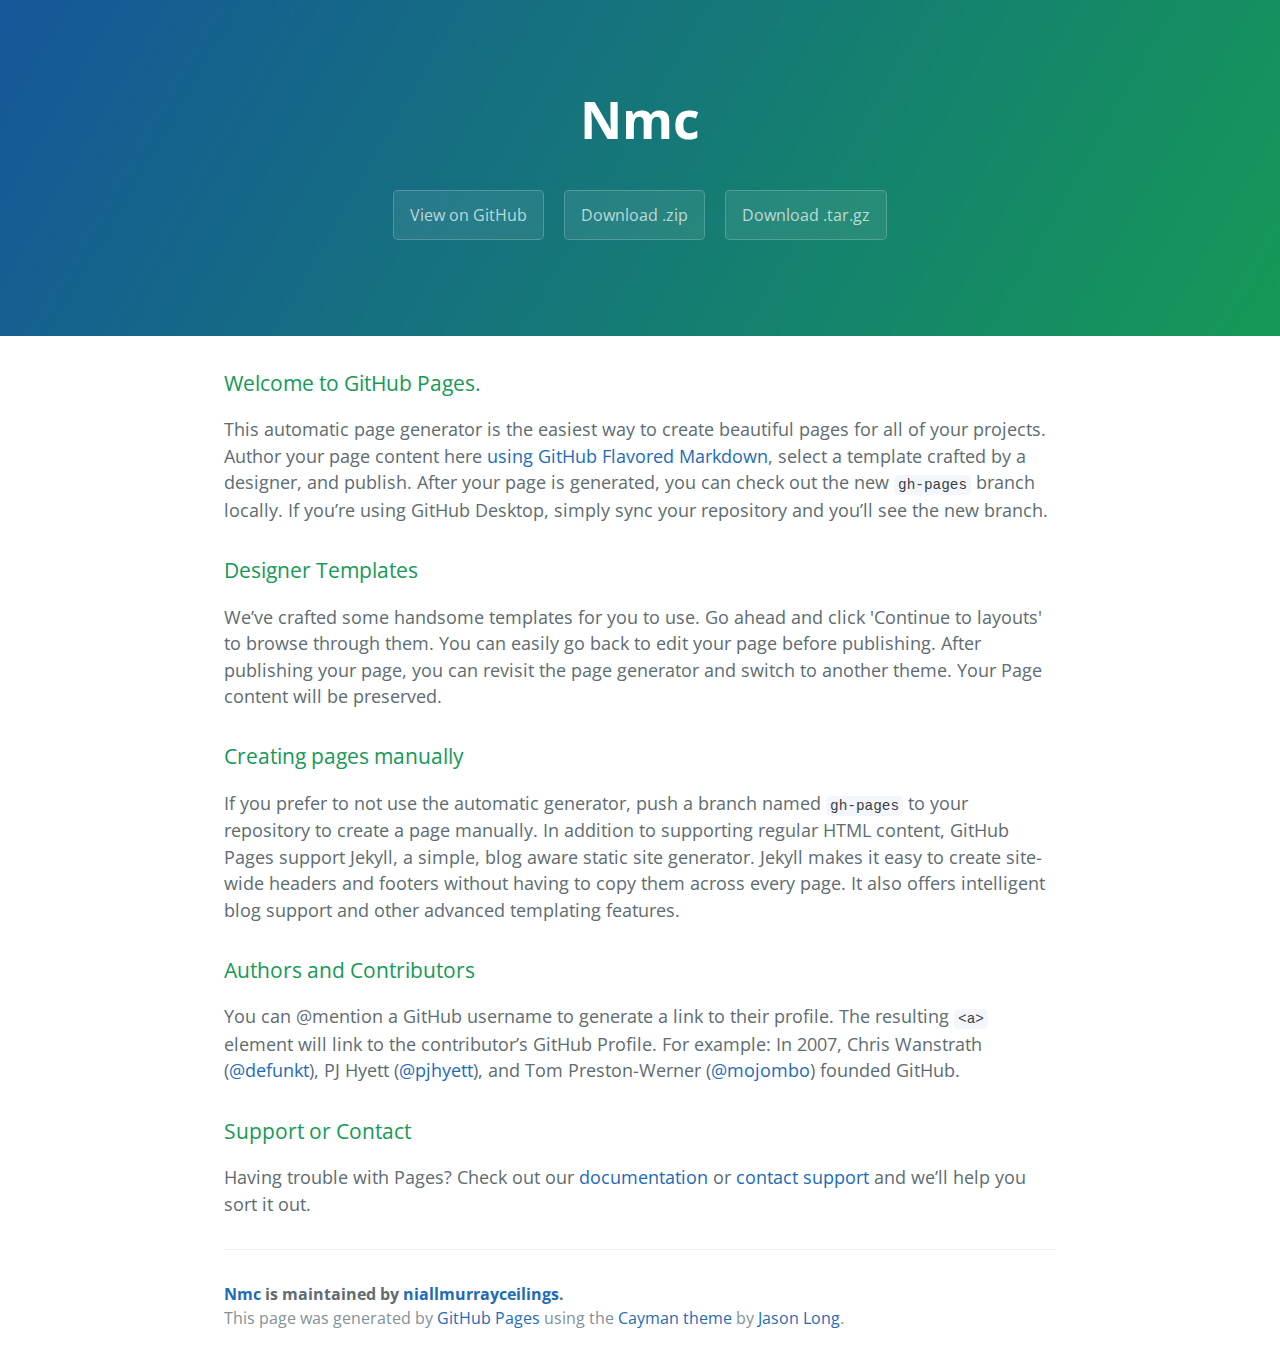
==== index.html @ 07d0ad4d "Create gh-pages branch via GitHub" ====
<!DOCTYPE html>
<html lang="en-us">
  <head>
    <meta charset="UTF-8">
    <title>Nmc by niallmurrayceilings</title>
    <meta name="viewport" content="width=device-width, initial-scale=1">
    <link rel="stylesheet" type="text/css" href="stylesheets/normalize.css" media="screen">
    <link href='https://fonts.googleapis.com/css?family=Open+Sans:400,700' rel='stylesheet' type='text/css'>
    <link rel="stylesheet" type="text/css" href="stylesheets/stylesheet.css" media="screen">
    <link rel="stylesheet" type="text/css" href="stylesheets/github-light.css" media="screen">
  </head>
  <body>
    <section class="page-header">
      <h1 class="project-name">Nmc</h1>
      <h2 class="project-tagline"></h2>
      <a href="https://github.com/niallmurrayceilings/nmc" class="btn">View on GitHub</a>
      <a href="https://github.com/niallmurrayceilings/nmc/zipball/master" class="btn">Download .zip</a>
      <a href="https://github.com/niallmurrayceilings/nmc/tarball/master" class="btn">Download .tar.gz</a>
    </section>

    <section class="main-content">
      <h3>
<a id="welcome-to-github-pages" class="anchor" href="#welcome-to-github-pages" aria-hidden="true"><span aria-hidden="true" class="octicon octicon-link"></span></a>Welcome to GitHub Pages.</h3>

<p>This automatic page generator is the easiest way to create beautiful pages for all of your projects. Author your page content here <a href="https://guides.github.com/features/mastering-markdown/">using GitHub Flavored Markdown</a>, select a template crafted by a designer, and publish. After your page is generated, you can check out the new <code>gh-pages</code> branch locally. If you’re using GitHub Desktop, simply sync your repository and you’ll see the new branch.</p>

<h3>
<a id="designer-templates" class="anchor" href="#designer-templates" aria-hidden="true"><span aria-hidden="true" class="octicon octicon-link"></span></a>Designer Templates</h3>

<p>We’ve crafted some handsome templates for you to use. Go ahead and click 'Continue to layouts' to browse through them. You can easily go back to edit your page before publishing. After publishing your page, you can revisit the page generator and switch to another theme. Your Page content will be preserved.</p>

<h3>
<a id="creating-pages-manually" class="anchor" href="#creating-pages-manually" aria-hidden="true"><span aria-hidden="true" class="octicon octicon-link"></span></a>Creating pages manually</h3>

<p>If you prefer to not use the automatic generator, push a branch named <code>gh-pages</code> to your repository to create a page manually. In addition to supporting regular HTML content, GitHub Pages support Jekyll, a simple, blog aware static site generator. Jekyll makes it easy to create site-wide headers and footers without having to copy them across every page. It also offers intelligent blog support and other advanced templating features.</p>

<h3>
<a id="authors-and-contributors" class="anchor" href="#authors-and-contributors" aria-hidden="true"><span aria-hidden="true" class="octicon octicon-link"></span></a>Authors and Contributors</h3>

<p>You can @mention a GitHub username to generate a link to their profile. The resulting <code>&lt;a&gt;</code> element will link to the contributor’s GitHub Profile. For example: In 2007, Chris Wanstrath (<a href="https://github.com/defunkt" class="user-mention">@defunkt</a>), PJ Hyett (<a href="https://github.com/pjhyett" class="user-mention">@pjhyett</a>), and Tom Preston-Werner (<a href="https://github.com/mojombo" class="user-mention">@mojombo</a>) founded GitHub.</p>

<h3>
<a id="support-or-contact" class="anchor" href="#support-or-contact" aria-hidden="true"><span aria-hidden="true" class="octicon octicon-link"></span></a>Support or Contact</h3>

<p>Having trouble with Pages? Check out our <a href="https://help.github.com/pages">documentation</a> or <a href="https://github.com/contact">contact support</a> and we’ll help you sort it out.</p>

      <footer class="site-footer">
        <span class="site-footer-owner"><a href="https://github.com/niallmurrayceilings/nmc">Nmc</a> is maintained by <a href="https://github.com/niallmurrayceilings">niallmurrayceilings</a>.</span>

        <span class="site-footer-credits">This page was generated by <a href="https://pages.github.com">GitHub Pages</a> using the <a href="https://github.com/jasonlong/cayman-theme">Cayman theme</a> by <a href="https://twitter.com/jasonlong">Jason Long</a>.</span>
      </footer>

    </section>

  
  </body>
</html>
---- stylesheets/stylesheet.css ----
* {
  box-sizing: border-box; }

body {
  padding: 0;
  margin: 0;
  font-family: "Open Sans", "Helvetica Neue", Helvetica, Arial, sans-serif;
  font-size: 16px;
  line-height: 1.5;
  color: #606c71; }

a {
  color: #1e6bb8;
  text-decoration: none; }
  a:hover {
    text-decoration: underline; }

.btn {
  display: inline-block;
  margin-bottom: 1rem;
  color: rgba(255, 255, 255, 0.7);
  background-color: rgba(255, 255, 255, 0.08);
  border-color: rgba(255, 255, 255, 0.2);
  border-style: solid;
  border-width: 1px;
  border-radius: 0.3rem;
  transition: color 0.2s, background-color 0.2s, border-color 0.2s; }
  .btn + .btn {
    margin-left: 1rem; }

.btn:hover {
  color: rgba(255, 255, 255, 0.8);
  text-decoration: none;
  background-color: rgba(255, 255, 255, 0.2);
  border-color: rgba(255, 255, 255, 0.3); }

@media screen and (min-width: 64em) {
  .btn {
    padding: 0.75rem 1rem; } }

@media screen and (min-width: 42em) and (max-width: 64em) {
  .btn {
    padding: 0.6rem 0.9rem;
    font-size: 0.9rem; } }

@media screen and (max-width: 42em) {
  .btn {
    display: block;
    width: 100%;
    padding: 0.75rem;
    font-size: 0.9rem; }
    .btn + .btn {
      margin-top: 1rem;
      margin-left: 0; } }

.page-header {
  color: #fff;
  text-align: center;
  background-color: #159957;
  background-image: linear-gradient(120deg, #155799, #159957); }

@media screen and (min-width: 64em) {
  .page-header {
    padding: 5rem 6rem; } }

@media screen and (min-width: 42em) and (max-width: 64em) {
  .page-header {
    padding: 3rem 4rem; } }

@media screen and (max-width: 42em) {
  .page-header {
    padding: 2rem 1rem; } }

.project-name {
  margin-top: 0;
  margin-bottom: 0.1rem; }

@media screen and (min-width: 64em) {
  .project-name {
    font-size: 3.25rem; } }

@media screen and (min-width: 42em) and (max-width: 64em) {
  .project-name {
    font-size: 2.25rem; } }

@media screen and (max-width: 42em) {
  .project-name {
    font-size: 1.75rem; } }

.project-tagline {
  margin-bottom: 2rem;
  font-weight: normal;
  opacity: 0.7; }

@media screen and (min-width: 64em) {
  .project-tagline {
    font-size: 1.25rem; } }

@media screen and (min-width: 42em) and (max-width: 64em) {
  .project-tagline {
    font-size: 1.15rem; } }

@media screen and (max-width: 42em) {
  .project-tagline {
    font-size: 1rem; } }

.main-content :first-child {
  margin-top: 0; }
.main-content img {
  max-width: 100%; }
.main-content h1, .main-content h2, .main-content h3, .main-content h4, .main-content h5, .main-content h6 {
  margin-top: 2rem;
  margin-bottom: 1rem;
  font-weight: normal;
  color: #159957; }
.main-content p {
  margin-bottom: 1em; }
.main-content code {
  padding: 2px 4px;
  font-family: Consolas, "Liberation Mono", Menlo, Courier, monospace;
  font-size: 0.9rem;
  color: #383e41;
  background-color: #f3f6fa;
  border-radius: 0.3rem; }
.main-content pre {
  padding: 0.8rem;
  margin-top: 0;
  margin-bottom: 1rem;
  font: 1rem Consolas, "Liberation Mono", Menlo, Courier, monospace;
  color: #567482;
  word-wrap: normal;
  background-color: #f3f6fa;
  border: solid 1px #dce6f0;
  border-radius: 0.3rem; }
  .main-content pre > code {
    padding: 0;
    margin: 0;
    font-size: 0.9rem;
    color: #567482;
    word-break: normal;
    white-space: pre;
    background: transparent;
    border: 0; }
.main-content .highlight {
  margin-bottom: 1rem; }
  .main-content .highlight pre {
    margin-bottom: 0;
    word-break: normal; }
.main-content .highlight pre, .main-content pre {
  padding: 0.8rem;
  overflow: auto;
  font-size: 0.9rem;
  line-height: 1.45;
  border-radius: 0.3rem; }
.main-content pre code, .main-content pre tt {
  display: inline;
  max-width: initial;
  padding: 0;
  margin: 0;
  overflow: initial;
  line-height: inherit;
  word-wrap: normal;
  background-color: transparent;
  border: 0; }
  .main-content pre code:before, .main-content pre code:after, .main-content pre tt:before, .main-content pre tt:after {
    content: normal; }
.main-content ul, .main-content ol {
  margin-top: 0; }
.main-content blockquote {
  padding: 0 1rem;
  margin-left: 0;
  color: #819198;
  border-left: 0.3rem solid #dce6f0; }
  .main-content blockquote > :first-child {
    margin-top: 0; }
  .main-content blockquote > :last-child {
    margin-bottom: 0; }
.main-content table {
  display: block;
  width: 100%;
  overflow: auto;
  word-break: normal;
  word-break: keep-all; }
  .main-content table th {
    font-weight: bold; }
  .main-content table th, .main-content table td {
    padding: 0.5rem 1rem;
    border: 1px solid #e9ebec; }
.main-content dl {
  padding: 0; }
  .main-content dl dt {
    padding: 0;
    margin-top: 1rem;
    font-size: 1rem;
    font-weight: bold; }
  .main-content dl dd {
    padding: 0;
    margin-bottom: 1rem; }
.main-content hr {
  height: 2px;
  padding: 0;
  margin: 1rem 0;
  background-color: #eff0f1;
  border: 0; }

@media screen and (min-width: 64em) {
  .main-content {
    max-width: 64rem;
    padding: 2rem 6rem;
    margin: 0 auto;
    font-size: 1.1rem; } }

@media screen and (min-width: 42em) and (max-width: 64em) {
  .main-content {
    padding: 2rem 4rem;
    font-size: 1.1rem; } }

@media screen and (max-width: 42em) {
  .main-content {
    padding: 2rem 1rem;
    font-size: 1rem; } }

.site-footer {
  padding-top: 2rem;
  margin-top: 2rem;
  border-top: solid 1px #eff0f1; }

.site-footer-owner {
  display: block;
  font-weight: bold; }

.site-footer-credits {
  color: #819198; }

@media screen and (min-width: 64em) {
  .site-footer {
    font-size: 1rem; } }

@media screen and (min-width: 42em) and (max-width: 64em) {
  .site-footer {
    font-size: 1rem; } }

@media screen and (max-width: 42em) {
  .site-footer {
    font-size: 0.9rem; } }
---- stylesheets/github-light.css ----
/*
The MIT License (MIT)

Copyright (c) 2016 GitHub, Inc.

Permission is hereby granted, free of charge, to any person obtaining a copy
of this software and associated documentation files (the "Software"), to deal
in the Software without restriction, including without limitation the rights
to use, copy, modify, merge, publish, distribute, sublicense, and/or sell
copies of the Software, and to permit persons to whom the Software is
furnished to do so, subject to the following conditions:

The above copyright notice and this permission notice shall be included in all
copies or substantial portions of the Software.

THE SOFTWARE IS PROVIDED "AS IS", WITHOUT WARRANTY OF ANY KIND, EXPRESS OR
IMPLIED, INCLUDING BUT NOT LIMITED TO THE WARRANTIES OF MERCHANTABILITY,
FITNESS FOR A PARTICULAR PURPOSE AND NONINFRINGEMENT. IN NO EVENT SHALL THE
AUTHORS OR COPYRIGHT HOLDERS BE LIABLE FOR ANY CLAIM, DAMAGES OR OTHER
LIABILITY, WHETHER IN AN ACTION OF CONTRACT, TORT OR OTHERWISE, ARISING FROM,
OUT OF OR IN CONNECTION WITH THE SOFTWARE OR THE USE OR OTHER DEALINGS IN THE
SOFTWARE.

*/

.pl-c /* comment */ {
  color: #969896;
}

.pl-c1 /* constant, variable.other.constant, support, meta.property-name, support.constant, support.variable, meta.module-reference, markup.raw, meta.diff.header */,
.pl-s .pl-v /* string variable */ {
  color: #0086b3;
}

.pl-e /* entity */,
.pl-en /* entity.name */ {
  color: #795da3;
}

.pl-smi /* variable.parameter.function, storage.modifier.package, storage.modifier.import, storage.type.java, variable.other */,
.pl-s .pl-s1 /* string source */ {
  color: #333;
}

.pl-ent /* entity.name.tag */ {
  color: #63a35c;
}

.pl-k /* keyword, storage, storage.type */ {
  color: #a71d5d;
}

.pl-s /* string */,
.pl-pds /* punctuation.definition.string, string.regexp.character-class */,
.pl-s .pl-pse .pl-s1 /* string punctuation.section.embedded source */,
.pl-sr /* string.regexp */,
.pl-sr .pl-cce /* string.regexp constant.character.escape */,
.pl-sr .pl-sre /* string.regexp source.ruby.embedded */,
.pl-sr .pl-sra /* string.regexp string.regexp.arbitrary-repitition */ {
  color: #183691;
}

.pl-v /* variable */ {
  color: #ed6a43;
}

.pl-id /* invalid.deprecated */ {
  color: #b52a1d;
}

.pl-ii /* invalid.illegal */ {
  color: #f8f8f8;
  background-color: #b52a1d;
}

.pl-sr .pl-cce /* string.regexp constant.character.escape */ {
  font-weight: bold;
  color: #63a35c;
}

.pl-ml /* markup.list */ {
  color: #693a17;
}

.pl-mh /* markup.heading */,
.pl-mh .pl-en /* markup.heading entity.name */,
.pl-ms /* meta.separator */ {
  font-weight: bold;
  color: #1d3e81;
}

.pl-mq /* markup.quote */ {
  color: #008080;
}

.pl-mi /* markup.italic */ {
  font-style: italic;
  color: #333;
}

.pl-mb /* markup.bold */ {
  font-weight: bold;
  color: #333;
}

.pl-md /* markup.deleted, meta.diff.header.from-file */ {
  color: #bd2c00;
  background-color: #ffecec;
}

.pl-mi1 /* markup.inserted, meta.diff.header.to-file */ {
  color: #55a532;
  background-color: #eaffea;
}

.pl-mdr /* meta.diff.range */ {
  font-weight: bold;
  color: #795da3;
}

.pl-mo /* meta.output */ {
  color: #1d3e81;
}
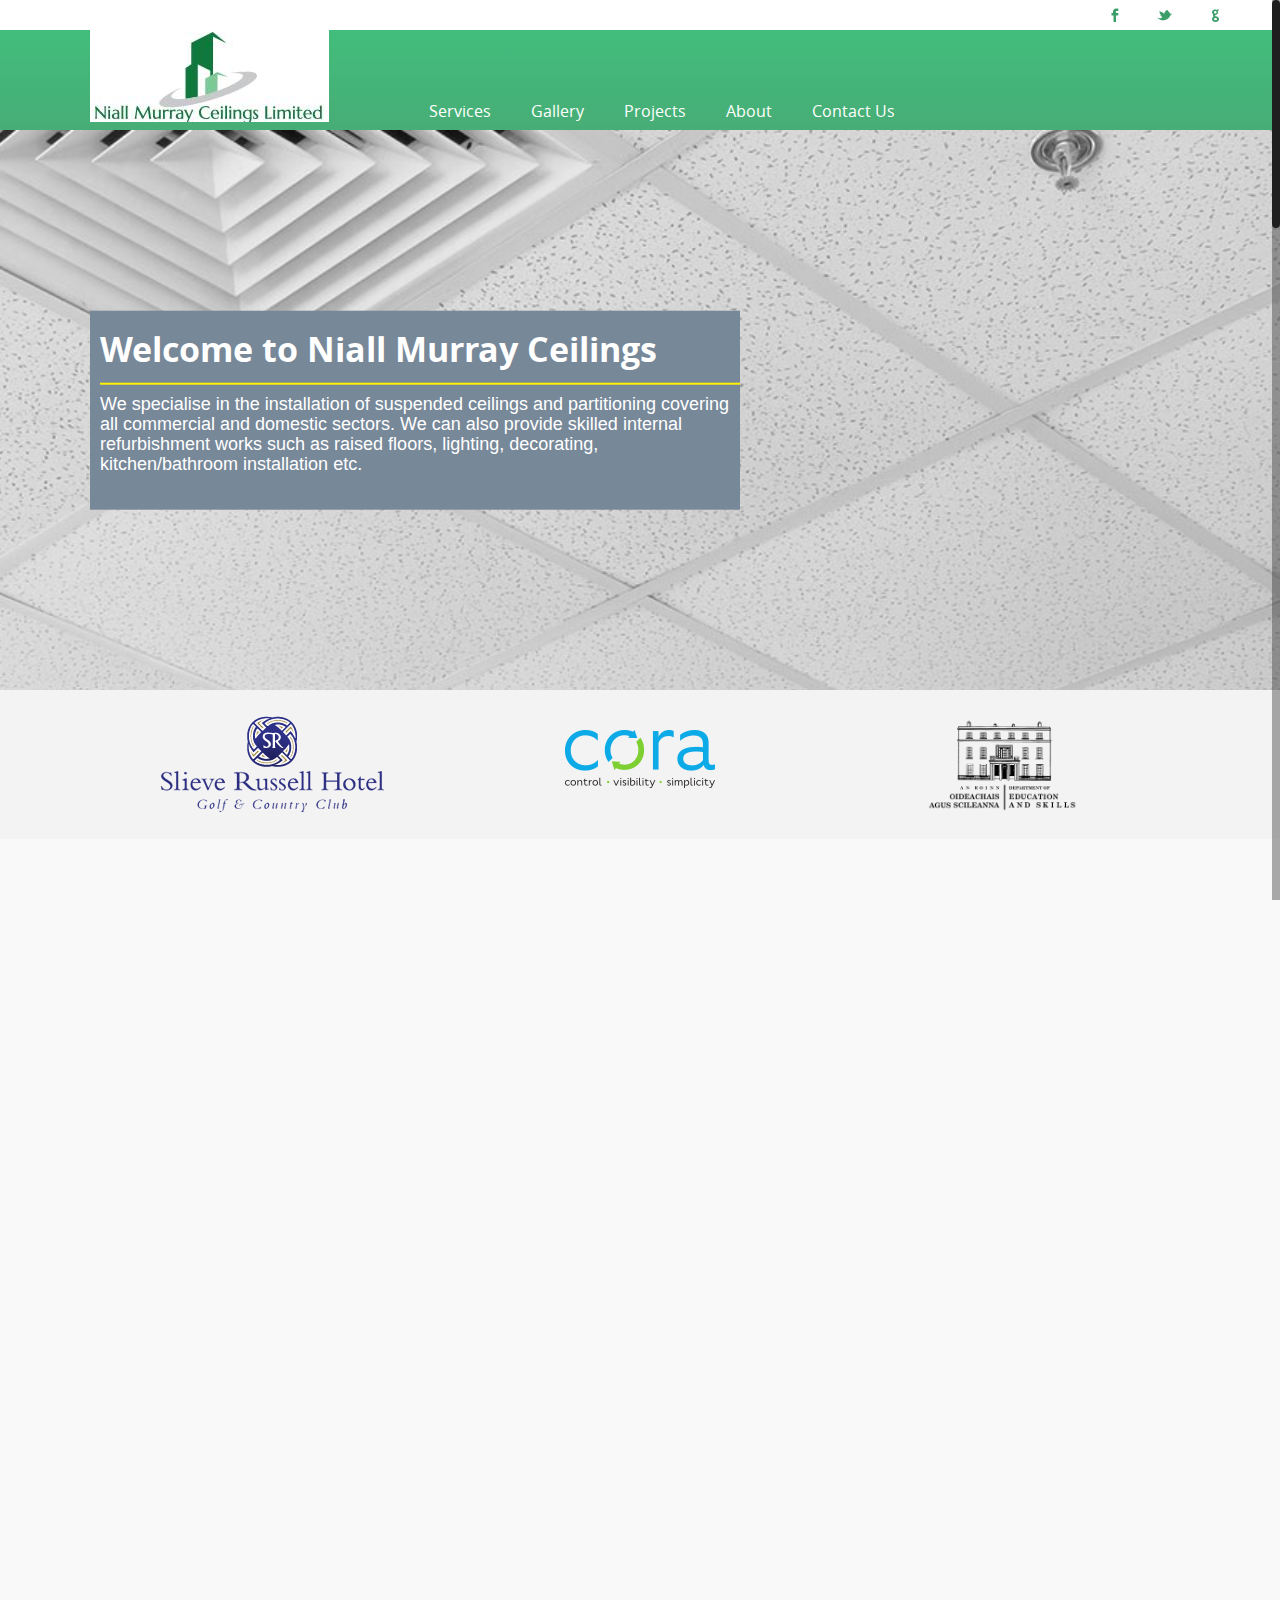
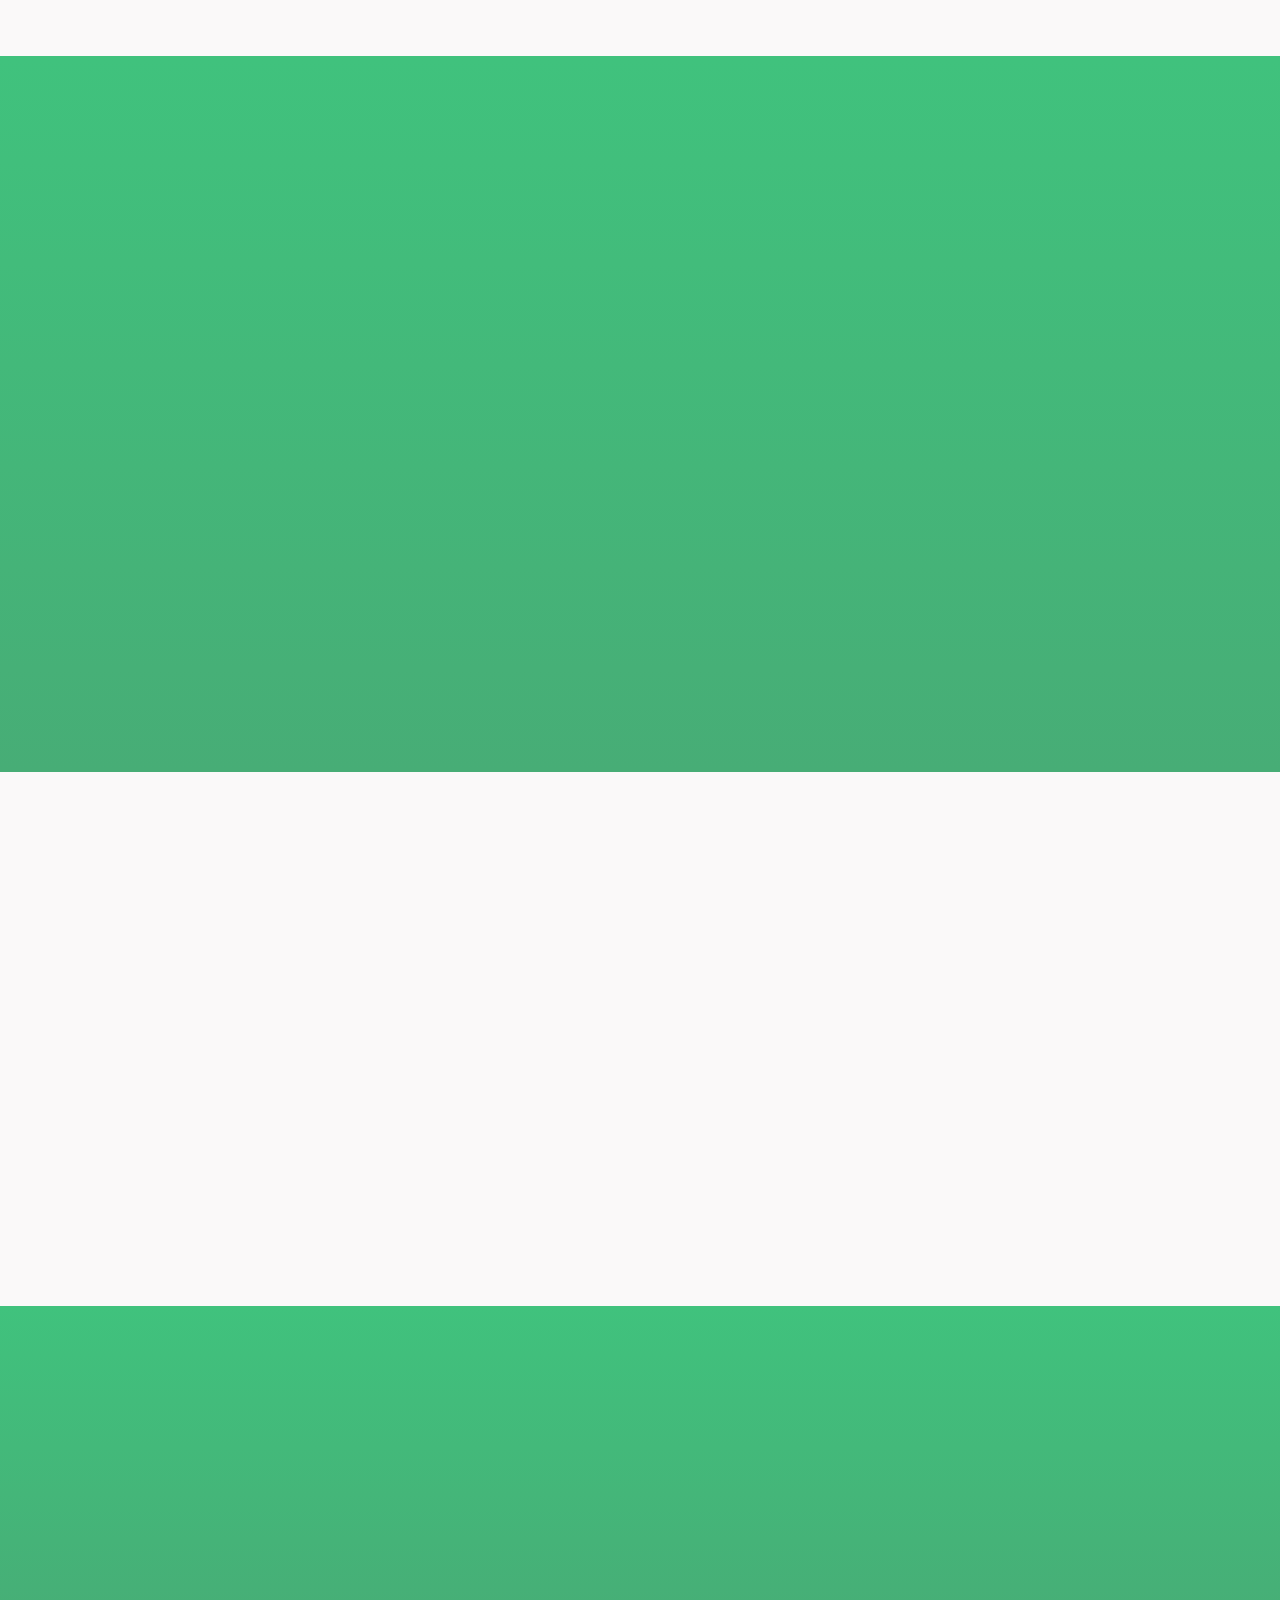
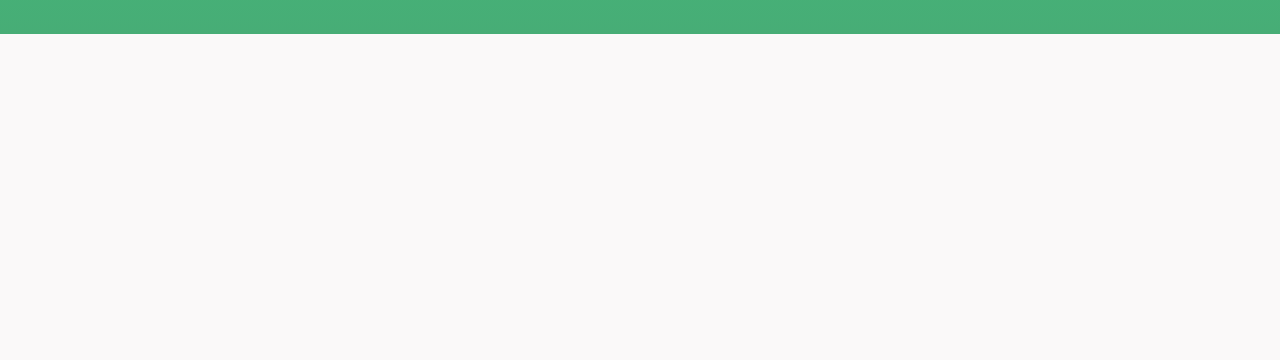
==== commit d23f755b: "clean up branch" ====
--- a/index.html
+++ b/index.html
@@ -1,57 +1,308 @@
 <!DOCTYPE html>
 <html lang="en-us">
-  <head>
-    <meta charset="UTF-8">
-    <title>Nmc by niallmurrayceilings</title>
-    <meta name="viewport" content="width=device-width, initial-scale=1">
-    <link rel="stylesheet" type="text/css" href="stylesheets/normalize.css" media="screen">
-    <link href='https://fonts.googleapis.com/css?family=Open+Sans:400,700' rel='stylesheet' type='text/css'>
-    <link rel="stylesheet" type="text/css" href="stylesheets/stylesheet.css" media="screen">
-    <link rel="stylesheet" type="text/css" href="stylesheets/github-light.css" media="screen">
-  </head>
-  <body>
-    <section class="page-header">
-      <h1 class="project-name">Nmc</h1>
-      <h2 class="project-tagline"></h2>
-      <a href="https://github.com/niallmurrayceilings/nmc" class="btn">View on GitHub</a>
-      <a href="https://github.com/niallmurrayceilings/nmc/zipball/master" class="btn">Download .zip</a>
-      <a href="https://github.com/niallmurrayceilings/nmc/tarball/master" class="btn">Download .tar.gz</a>
-    </section>
-
-    <section class="main-content">
-      <h3>
-<a id="welcome-to-github-pages" class="anchor" href="#welcome-to-github-pages" aria-hidden="true"><span aria-hidden="true" class="octicon octicon-link"></span></a>Welcome to GitHub Pages.</h3>
-
-<p>This automatic page generator is the easiest way to create beautiful pages for all of your projects. Author your page content here <a href="https://guides.github.com/features/mastering-markdown/">using GitHub Flavored Markdown</a>, select a template crafted by a designer, and publish. After your page is generated, you can check out the new <code>gh-pages</code> branch locally. If you’re using GitHub Desktop, simply sync your repository and you’ll see the new branch.</p>
-
-<h3>
-<a id="designer-templates" class="anchor" href="#designer-templates" aria-hidden="true"><span aria-hidden="true" class="octicon octicon-link"></span></a>Designer Templates</h3>
-
-<p>We’ve crafted some handsome templates for you to use. Go ahead and click 'Continue to layouts' to browse through them. You can easily go back to edit your page before publishing. After publishing your page, you can revisit the page generator and switch to another theme. Your Page content will be preserved.</p>
-
-<h3>
-<a id="creating-pages-manually" class="anchor" href="#creating-pages-manually" aria-hidden="true"><span aria-hidden="true" class="octicon octicon-link"></span></a>Creating pages manually</h3>
-
-<p>If you prefer to not use the automatic generator, push a branch named <code>gh-pages</code> to your repository to create a page manually. In addition to supporting regular HTML content, GitHub Pages support Jekyll, a simple, blog aware static site generator. Jekyll makes it easy to create site-wide headers and footers without having to copy them across every page. It also offers intelligent blog support and other advanced templating features.</p>
-
-<h3>
-<a id="authors-and-contributors" class="anchor" href="#authors-and-contributors" aria-hidden="true"><span aria-hidden="true" class="octicon octicon-link"></span></a>Authors and Contributors</h3>
-
-<p>You can @mention a GitHub username to generate a link to their profile. The resulting <code>&lt;a&gt;</code> element will link to the contributor’s GitHub Profile. For example: In 2007, Chris Wanstrath (<a href="https://github.com/defunkt" class="user-mention">@defunkt</a>), PJ Hyett (<a href="https://github.com/pjhyett" class="user-mention">@pjhyett</a>), and Tom Preston-Werner (<a href="https://github.com/mojombo" class="user-mention">@mojombo</a>) founded GitHub.</p>
-
-<h3>
-<a id="support-or-contact" class="anchor" href="#support-or-contact" aria-hidden="true"><span aria-hidden="true" class="octicon octicon-link"></span></a>Support or Contact</h3>
-
-<p>Having trouble with Pages? Check out our <a href="https://help.github.com/pages">documentation</a> or <a href="https://github.com/contact">contact support</a> and we’ll help you sort it out.</p>
-
-      <footer class="site-footer">
-        <span class="site-footer-owner"><a href="https://github.com/niallmurrayceilings/nmc">Nmc</a> is maintained by <a href="https://github.com/niallmurrayceilings">niallmurrayceilings</a>.</span>
-
-        <span class="site-footer-credits">This page was generated by <a href="https://pages.github.com">GitHub Pages</a> using the <a href="https://github.com/jasonlong/cayman-theme">Cayman theme</a> by <a href="https://twitter.com/jasonlong">Jason Long</a>.</span>
-      </footer>
-
-    </section>
-
-  
-  </body>
-</html>
+<head>
+	<!--  App Title  -->
+	<title>Niall Murray Ceilings</title>
+	<!--  App Description  -->
+	<meta name="description" content="Capture is a free bootstrap v3.3.2 app landing page perfect to present you IOS, android or windows application in an elegant way."/>
+	<meta charset="utf-8">
+	<meta name="author" content="pixelhint.com">
+	<meta http-equiv="X-UA-Compatible" content="IE=Edge">
+	<meta name="viewport" content="width=device-width, initial-scale=1.0, minimum-scale=1.0" />
+
+	<link rel="stylesheet" type="text/css" href="css/bootstrap.css"/>
+	<link rel="stylesheet" type="text/css" href="css/owl.transitions.css"/>
+	<link rel="stylesheet" type="text/css" href="css/owl.carousel.css"/>
+	<link rel="stylesheet" type="text/css" href="css/animate.css"/>
+	<link rel="stylesheet" type="text/css" href="css/main.css"/>
+
+	
+	<script type="text/javascript" src="js/jquery.js"></script>
+	<script type="text/javascript" src="js/ajaxchimp.js"></script>
+	<script type="text/javascript" src="js/scrollTo.js"></script>
+	<script type="text/javascript" src="js/owl.carousel.min.js"></script>
+	<script type="text/javascript" src="js/wow.js"></script>
+	<script type="text/javascript" src="js/parallax.js"></script>
+	<script type="text/javascript" src="js/nicescroll.js"></script>
+	<script type="text/javascript" src="js/main.js"></script>
+</head>
+<body>
+	
+	<!--  Header Section  -->
+	<header>
+		<div class="" style="background-color: #FFFFFF; height:30px;">
+			<div class="social pull-right" style="margin-right: 50px;background-color: #FFFFFF">
+				<ul class="list-unstyled">
+					<li class="animated wow fadeInRight" data-wow-delay=".2s"><a href="#"><img src="img/facebook.png" alt="" title=""></a></li>
+					<li class="animated wow fadeInRight" data-wow-delay=".1s"><a href="#"><img src="img/twitter.png" alt="" title=""></a></li>
+					<li class="animated wow fadeInRight" data-wow-delay="0s"><a href="#"><img src="img/google.png" alt="" title=""></a></li>
+				</ul>
+			</div>
+
+		</div>
+		<div class="container">
+			<div class="logo pull-left animated wow fadeInLeft">
+				<img src="img/nmclogo.png" alt="" title="Niall Murray Ceilings Limited">
+			</div>
+
+			
+			<nav class="pull-left">
+				<ul class="list-unstyled">
+					<li class="animated wow fadeInLeft" data-wow-delay=".1s"><a href="#app_features">Services</a></li>
+					<li class="animated wow fadeInLeft" data-wow-delay=".2s"><a href="#testimonials">Gallery</a></li>
+					<li class="animated wow fadeInLeft" data-wow-delay="0s"><a href="#about">Projects</a></li>
+					<li class="animated wow fadeInLeft" data-wow-delay="0s"><a href="#about">About</a></li>
+					<li class="animated wow fadeInLeft" data-wow-delay="0s"><a href="#about">Contact Us</a></li>
+				</ul>
+			</nav>
+
+			<!--<div class="social pull-right">-->
+				<!--<ul class="list-unstyled">-->
+					<!--<li class="animated wow fadeInRight" data-wow-delay=".2s"><a href="#"><img src="img/facebook.png" alt="" title=""></a></li>-->
+					<!--<li class="animated wow fadeInRight" data-wow-delay=".1s"><a href="#"><img src="img/twitter.png" alt="" title=""></a></li>-->
+					<!--<li class="animated wow fadeInRight" data-wow-delay="0s"><a href="#"><img src="img/google.png" alt="" title=""></a></li>-->
+				<!--</ul>-->
+			<!--</div>-->
+
+			<span class="burger_icon">menu</span>
+		</div>
+	</header>
+	<!--  End Header Section  -->
+
+
+
+
+
+
+	<!--  Hero Section  -->
+	<section class="hero" id="hero">
+		<div class="container">
+			<div class="caption">
+				<h1 class=" animated wow fadeInLeft" style="margin-left: 10px;padding-bottom: 15px;border-bottom: solid 2px #fff200">Welcome to Niall Murray Ceilings</h1>
+				<h4 class="animated wow fadeInLeft" style="margin-left: 10px;color: white;>Specialists in all types of Suspended Ceilings, Partitioning and Interior refurbishments</h4>
+
+				<p class="animated wow fadeInLeft" style="margin-left: 10px;">We specialise in the installation of suspended ceilings and partitioning covering all commercial and domestic sectors.
+					We can also provide skilled internal refurbishment works such as raised floors, lighting, decorating, kitchen/bathroom installation etc.</p>
+
+			</div>			
+		</div>
+	</section>
+	<!--  End Hero Section  -->
+
+
+
+
+
+
+	<!--  Featured On Section  -->
+	<section class="featured_on">
+		<div class="container">
+			<ul class="list-unstyled text-center clearfix">
+				<li class="col-xs-12 col-sm-4 col-md-4 animated wow fadeInDown">
+					<img src="img/slieverussell.png" alt="" title="">
+				</li>
+				<li class="col-xs-12 col-sm-4 col-md-4 animated wow fadeInDown" style="margin-top: 15px;" data-wow-delay=".2s">
+					<img src="img/cora-logo.png" alt="" title="">
+				</li>
+				<li class="col-xs-12 col-sm-4 col-md-4 animated wow fadeInDown" data-wow-delay=".3s">
+					<img src="img/DES-logo.png" alt="" title="" height="99" >
+				</li>
+				<!--<li class="col-xs-6 col-sm-6 col-md-3 animated wow fadeInDown" data-wow-delay=".4s">-->
+					<!--<img src="img/paypal_logo.png" alt="" title="">-->
+				<!--</li>-->
+			</ul>
+		</div>
+	</section>
+	<!--  End Featured On Section  -->
+
+
+
+
+
+
+	<!--  About Section  -->
+	<section class="about" id="about">
+		<div class="container">
+			<div class="row">
+				<div class="col-md-6 text-center animated wow fadeInLeft">
+					<div class="iphone">
+						<img src="img/iphone.png" alt="" titl="">
+					</div>
+				</div>
+				<div class="col-md-6 animated wow fadeInRight">
+					<div class="features_list">
+						<h1 class="text-uppercase">Capture unforgettable moments.</h1>
+						<p>Seuismod ligula ipsum vulputate tellus quisque dictum tortor at purus faucibus tincidunt, pellentesque habitant morbi tristique senectus et netus et malesuada fames ac turpis egestas. </p>
+						<ul class="list-unstyled">
+							<li class="camera_icon">
+								<span>Euismod ligula ipsum vulputate tellus.</span>
+							</li>
+							<li class="video_icon">
+								<span>Morbi non efficitur nibh sit amet est eros.</span>
+							</li>
+							<li class="eye_icon">
+								<span>Fusce faucibus ante liberonec luctus egestas.</span>
+							</li>
+							<li class="pic_icon">
+								<span>Quisque pretium malesuada ornare.</span>
+							</li>
+							<li class="loc_icon">
+								<span>Cras interdum vestibulum dolor.</span>
+							</li>
+						</ul>
+
+						<a href="#" class="app_store_btn text-uppercase" id="play_video" data-video="http://www.youtube.com/embed/Bm3NV3gGB2w?autoplay=1&showinfo=0">
+							<i class="play_icon"></i>
+							<span>About Video</span>
+						</a>
+						<a href="#hero" class="app_link">Get the app</a>
+					</div>					
+				</div>
+			</div>
+		</div>
+
+		<div class="about_video show_video">
+			<a href="" class="close_video"></a>
+		</div>
+	</section>
+	<!--  End About Section  -->
+
+
+
+
+
+
+	<!--  App Features Section  -->
+	<section class="app_features" id="app_features">
+		<div class="container">
+
+			<div class="row text-center">
+				<div class="col-sm-4 col-md-4 details animated wow fadeInDown" data-wow-delay="0s">
+					<img src="img/f_icon1.png" alt="" title="">
+					<h1 class="text-uppercase">malesuada fames turpis.</h1>
+					<p class="text-lowercase">vel ultrices mauris libero id diam. Vivamus tellus sagittis facilisis nisi quis mollis risus quisque ultrices elit.</p>
+				</div>
+				<div class="col-sm-4 col-md-4 details animated wow fadeInDown" data-wow-delay=".1s">
+					<img src="img/f_icon2.png" alt="" title="">
+					<h1 class="text-uppercase">malesuada fames turpis.</h1>
+					<p class="text-lowercase">vel ultrices mauris libero id diam. Vivamus tellus sagittis facilisis nisi quis mollis risus quisque ultrices elit.</p>
+				</div>
+				<div class="col-sm-4 col-md-4 details animated wow fadeInDown" data-wow-delay=".2s">
+					<img src="img/f_icon3.png" alt="" title="">
+					<h1 class="text-uppercase">malesuada fames turpis.</h1>
+					<p class="text-lowercase">vel ultrices mauris libero id diam. Vivamus tellus sagittis facilisis nisi quis mollis risus quisque ultrices elit.</p>
+				</div>
+			</div>
+			<div class="row text-center">
+				<div class="col-sm-4 col-md-4 details animated wow fadeInDown" data-wow-delay="0s">
+					<img src="img/f_icon4.png" alt="" title="">
+					<h1 class="text-uppercase">malesuada fames turpis.</h1>
+					<p class="text-lowercase">vel ultrices mauris libero id diam. Vivamus tellus sagittis facilisis nisi quis mollis risus quisque ultrices elit.</p>
+				</div>
+				<div class="col-sm-4 col-md-4 details animated wow fadeInDown" data-wow-delay=".1s">
+					<img src="img/f_icon5.png" alt="" title="">
+					<h1 class="text-uppercase">malesuada fames turpis.</h1>
+					<p class="text-lowercase">vel ultrices mauris libero id diam. Vivamus tellus sagittis facilisis nisi quis mollis risus quisque ultrices elit.</p>
+				</div>
+				<div class="col-sm-4 col-md-4 details animated wow fadeInDown" data-wow-delay=".2s">
+					<img src="img/f_icon6.png" alt="" title="">
+					<h1 class="text-uppercase">malesuada fames turpis.</h1>
+					<p class="text-lowercase">vel ultrices mauris libero id diam. Vivamus tellus sagittis facilisis nisi quis mollis risus quisque ultrices elit.</p>
+				</div>
+			</div>
+
+		</div>
+	</section>
+	<!--  And App Features Section  -->
+
+
+
+
+
+
+	<!--  Testimonials Section  -->
+	<section class="testimonials animated wow fadeIn" id="testimonials" data-wow-duration="2s">
+		<div class="container">
+			<div class="testimonials_list">
+
+				<ul class="list-unstyled text-center slides clearfix" id="tslider">
+					<li>
+						<blockquote>
+							<p>Integer pharetra tellus varius, dictum erat vel, maximus tellus. Sed vitae auctor ipsum. Aliquam luctus erat nec pulvinar vehicula donec congue tortor eget sem condimentum, ut tempor massa porttitor. Praesent tincidunt mi orci  in sollicitudin mi dapibus dapibus pellentesque habitant morbi tristique senectus et malesuada fames turpis egestas.</p>
+							<span class="author text-uppercase">John Doe</span>
+							<span class="job">IOS developer</span>
+							
+						</blockquote>
+					</li>
+
+					<li>
+						<blockquote>
+							<p>Integer pharetra tellus varius, dictum erat vel, maximus tellus. Sed vitae auctor ipsum. Aliquam luctus erat nec pulvinar vehicula donec congue tortor eget sem condimentum, ut tempor massa porttitor. Praesent tincidunt mi orci  in sollicitudin mi dapibus dapibus pellentesque habitant morbi tristique senectus et malesuada fames turpis egestas.</p>
+							<span class="author text-uppercase">Alex Fredy</span>
+							<span class="job">android developer</span>
+							
+						</blockquote>
+					</li>
+
+					<li>
+						<blockquote>
+							<p>Integer pharetra tellus varius, dictum erat vel, maximus tellus. Sed vitae auctor ipsum. Aliquam luctus erat nec pulvinar vehicula donec congue tortor eget sem condimentum, ut tempor massa porttitor. Praesent tincidunt mi orci  in sollicitudin mi dapibus dapibus pellentesque habitant morbi tristique senectus et malesuada fames turpis egestas.</p>
+							<span class="author text-uppercase">Sara Aliba</span>
+							<span class="job">app Designer</span>
+							
+						</blockquote>
+					</li>
+				</ul>
+				<div id="slider_nav">
+					<div id="prev_arrow"></div>
+					<div id="next_arrow"></div>
+				</div>
+			</div>
+		</div>
+	</section>
+	<!--  End Testimonials Section  -->
+
+
+
+
+
+
+	<!--  Email Subscription Section  -->
+	<section class="sub_box">
+		<p class="cta_text animated wow fadeInDown">Join Our Liste and stay updated!</p>
+		<form action="http://pixelhint.us3.list-manage.com/subscribe/post?u=9cf3b8b1cfc597a436b9964d3&amp;id=2449ed590e" metohd="post" class="animated wow fadeIn" data-wow-duration="2s" id="submit_form">
+			<input type="email" id="mc-email" placeholder="Enter your email"/>
+			<button type="submit" id="mc_submit">
+				<i class="icon"></i>
+			</button>
+		</form>
+		<div class="message" id="error_msg">Please Enter A Valid Email.</div>
+		<div class="message" id="success_msg">Thank You For Your Subscription.</div>
+	</section>
+	<!--  End Email Subscription Section  -->
+
+
+
+
+
+
+	<!--  Footer Section  -->
+	<footer>
+		<ul class="list-unstyled list-inline app_platform">
+			<li class="animated wow fadeInDown" data-wow-delay="0s">
+				<a href=""><img src="img/android_icon.png" alt="" title=""></a>
+			</li>
+			<li class="animated wow fadeInDown" data-wow-delay=".1s">
+				<a href=""><img src="img/ios_icon.png" alt="" title=""></a>
+			</li>
+			<li class="animated wow fadeInDown" data-wow-delay=".2s">
+				<a href=""><img src="img/windows_icon.png" alt="" title=""></a>
+			</li>
+		</ul>
+		<p class="copyright animated wow fadeIn" data-wow-duration="2s">© 2015 <a href="http://pixelhint.com" target="_blank"><strong>Pixelhint.com</strong></a>. All Rights Reserved</p>
+	</footer>
+	<!--  End Footer Section  -->
+
+
+</body>
+</html>--- a/css/main.css
+++ b/css/main.css
@@ -0,0 +1,941 @@
+/*
+
+
+    Template Name   : Capture
+    Template Author : pixelhint.com
+    Author Email    : contact@pixelhint.com
+    License         : pixelhint.com/license
+    
+    
+    *****************************************
+    
+    
+    - Header
+    - Hero section
+    - Featured on seaction
+    - About section
+    - App features section
+    - Testimonials section
+    - Subscription section
+    - Footer
+    - Responsive CSS
+    
+
+*/
+
+
+
+
+
+
+
+/*		Fonts		*/
+@font-face {
+    font-family: 'open_regular';
+    src: url('../fonts/opensans-regular.eot');
+    src: url('../fonts/opensans-regular.eot?#iefix') format('embedded-opentype'),
+         url('../fonts/opensans-regular.woff') format('woff'),
+         url('../fonts/opensans-regular.ttf') format('truetype'),
+         url('../fonts/opensans-regular.svg#LatoRegular') format('svg');
+    font-weight: normal;
+    font-style: normal;
+
+}
+
+
+@font-face {
+    font-family: 'open_bold';
+    src: url('../fonts/opensans-bold.eot');
+    src: url('../fonts/opensans-bold.eot?#iefix') format('embedded-opentype'),
+         url('../fonts/opensans-bold.woff') format('woff'),
+         url('../fonts/opensans-bold.ttf') format('truetype'),
+         url('../fonts/opensans-bold.svg#LatoRegular') format('svg');
+    font-weight: normal;
+    font-style: normal;
+
+}
+
+
+@font-face {
+    font-family: 'open_semibold';
+    src: url('../fonts/opensans-semibold.eot');
+    src: url('../fonts/opensans-semibold.eot?#iefix') format('embedded-opentype'),
+         url('../fonts/opensans-semibold.woff') format('woff'),
+         url('../fonts/opensans-semibold.ttf') format('truetype'),
+         url('../fonts/opensans-semibold.svg#open_sanssemibold') format('svg');
+    font-weight: normal;
+    font-style: normal;
+
+}
+
+
+
+
+
+
+
+
+
+/*		General CSS		*/
+body{
+	background: #faf9f9;
+	padding: 0px;
+	margin: 0px;
+}
+
+a:focus{
+	color: #fff!important;
+	text-decoration: none!important;
+}
+
+.container{
+	max-width: 1130px;
+}
+
+
+
+
+
+
+
+
+
+
+/*		Header 		*/
+
+header{
+	position: relative;
+	display: block;
+	width: 100%;
+	height: 130px;
+	z-index: 99;
+	background-color: #41c17d;
+	background-image: -moz-linear-gradient(bottom, #47ad76 0%, #47ad76 0.27%, #40c27d 99.46%, #40c27d 100%);
+	background-image: -o-linear-gradient(bottom, #47ad76 0%, #47ad76 0.27%, #40c27d 99.46%, #40c27d 100%);
+	background-image: -webkit-linear-gradient(bottom, #47ad76 0%, #47ad76 0.27%, #40c27d 99.46%, #40c27d 100%);
+	background-image: linear-gradient(bottom, #47ad76 0%, #47ad76 0.27%, #40c27d 99.46%, #40c27d 100%);
+}
+
+header .logo{
+	display: table-cell;
+	margin: 0px 100px 0 0;
+}
+
+header .burger_icon{
+	display: none;
+	float: right;
+	background: #ffffff;
+	padding: 5px 10px;
+	text-transform: uppercase;
+
+	color: #43b779;
+	font-family: "open_regular", Helvetica, Arial, sans-serif;
+	font-size: 14px;
+
+	-moz-border-radius: 2px;
+	-webkit-border-radius: 2px;
+	border-radius: 2px;
+
+	margin: 45px 10px 0 0;
+}
+
+header .burger_icon:hover{
+	cursor: pointer;
+}
+
+header .burger_icon.active{
+	background: #359663;
+	color: #ffffff;
+}
+
+header nav{
+	margin-top: 70px;
+	display: table-cell;
+}
+
+header nav li{
+	float: left;
+	margin-left: 40px;
+}
+
+header nav li:first-child{
+	margin: 0;
+}
+
+header nav li a{
+	color: #fff;
+	font-family: "open_regular", Helvetica, Arial, sans-serif;
+	font-size: 16px;
+
+	transition: all .2s linear;
+	-o-transition: all .2s linear;
+	-moz-transition: all .2s linear;
+	-webkit-transition: all .2s linear;
+}
+
+header nav li a:hover,
+header nav li a:focus{
+	text-decoration: none;
+	color: #B7EFD1!important;
+}
+
+/*header .social{*/
+	/*display: table-cell;*/
+	/*margin-top: 45px;*/
+/*}*/
+
+header .social{
+	display: table-cell;
+	margin-top: 0px;
+}
+
+header .social li{
+	float: left;
+	margin-left: 20px;
+}
+
+header .social li:first-child{
+	margin: 0;
+}
+
+
+
+
+
+
+
+
+
+
+/*		Hero section 		*/
+
+/*.hero{*/
+	/*display: block;*/
+	/*position: relative;*/
+	/*width: 100%;*/
+	/*height: 560px;*/
+	/*background: url('../img/hero.jpg') no-repeat fixed center center;	*/
+	/*background-size: cover;*/
+/*}*/
+
+
+.hero{
+	display: block;
+	position: relative;
+	width: 100%;
+	height: 560px;
+	background: url('../img/nmc-hero2.jpg') no-repeat fixed center center;
+	background-size: cover;
+}
+
+.hero .caption{
+	background-color: lightslategrey;
+	position: absolute;
+	max-width: 650px;
+	/*margin-left: 80px;*/
+	top: 50%;
+	transform:translate(0,-50%);
+	-webkit-transform:translate(0,-50%);
+	-moz-transform:translate(0,-50%);
+	-o-transform:translate(0,-50%);
+}
+
+.hero .caption h1{
+	color: white;
+	font-family: "open_bold", Helvetica, Arial, sans-serif;
+	font-size: 34px;
+	font-weight: bold;
+	word-break: break-word;
+}
+
+.hero .caption p{
+	color: white;
+	font-family: "open_regular", Helvetica, Arial, sans-serif;
+	font-size: 16px;
+	line-height: 30px;
+	margin: 15px 0 35px 0;
+}
+
+#slider .caption p{
+	margin: 0;
+}
+
+a.app_store_btn{
+	display: inline-block;
+	text-decoration: none;
+	padding: 15px 40px;
+	border: 2px solid #525252;
+	-moz-border-radius: 2px;
+	-webkit-border-radius: 2px;
+	border-radius: 2px;
+	margin: 20px 20px 10px 0;
+
+	color: #525252;
+	font-family: "open_semibold", Helvetica, Arial, sans-serif;
+	font-size: 16px;
+}
+
+.play_icon,
+.android_icon,
+.iphone_icon{
+	display: inline-block;
+	width: 16px;
+	height: 16px;
+	vertical-align: middle;
+	margin-right: 20px;
+	margin-bottom: 3px;
+}
+
+.play_icon{
+	background: url('../img/play.png') no-repeat;
+}
+
+.iphone_icon{
+	background: url('../img/iphone_app.png') no-repeat;
+}
+
+.android_icon{
+	background: url('../img/android_app.png') no-repeat;
+}
+
+
+a.app_store_btn:hover,
+a.app_store_btn:focus{
+	border-color: #41c27d;
+	color: #41c27d!important;
+}
+
+a.app_store_btn:hover .play_icon{
+	background: url('../img/play_hover.png') no-repeat;
+}
+
+a.app_store_btn:hover .iphone_icon{
+	background: url('../img/iphone_app_hover.png') no-repeat;
+}
+
+a.app_store_btn:hover .android_icon{
+	background: url('../img/android_app_hover.png') no-repeat;
+}
+
+a.app_link{
+	text-transform: lowercase;
+	letter-spacing: .5px;
+	color: #636363;
+	font-family: "open_regular", Helvetica, Arial, sans-serif;
+	font-size: 16px;
+}
+
+a.app_link:hover,
+a.app_link:focus{
+	text-decoration: none;
+	color: #41c27d!important;
+}
+
+a.app_store_btn,
+.play_icon,
+.iphone_icon,
+.android_icon,
+a.app_link{
+	transition: all .2s linear;
+	-o-transition: all .2s linear;
+	-moz-transition: all .2s linear;
+	-webkit-transition: all .2s linear;
+}
+
+
+.about_video{
+    position: fixed;
+    top: 0;
+    left: 0;
+    width: 100%;
+    height: 100%;
+    z-index: 9999;
+    background: rgba(0, 0, 0, .8);
+    display: none;
+}
+
+.about_video iframe{
+    width: 100%;
+    height: 100%;
+    z-index: 9999;
+}
+
+.close_video{
+    text-decoration: none;
+    position: absolute;
+    width: 38px;
+    height: 38px;
+    top: 50px;
+    right: 50px;
+    background: url('../img/close_video.png') no-repeat;
+    z-index: 9999;
+}
+
+
+
+
+
+
+
+
+
+
+
+/*		Featured on section 		*/
+
+.featured_on{
+	width: 100%;
+	padding: 25px 0;
+	background: #f3f3f3;
+}
+
+.featured_on ul{
+	margin: 0;
+}
+
+.featured_on li{
+	position: relative;
+	height: 100%;
+}
+
+.featured_on li:first-child{
+	margin-left: 0;
+}
+
+
+
+
+
+
+
+
+
+
+/*		About section 		*/
+
+.about{
+	padding: 100px 0;
+}
+
+.about .iphone{
+	max-width: 339px;
+	position: relative;
+	display: inline-block;
+	text-align: center;
+}
+
+.about .iphone img{
+	width: 100%;
+	height: auto;
+}
+
+.about .features_list{
+	margin-left: 50px;
+}
+
+.about .features_list h1{
+	color: #525151;
+	font-family: "open_bold", Helvetica, Arial, sans-serif;
+	font-size: 34px;
+	font-weight: bold;
+	line-height: 46px;
+	margin: 0 0 20px 0;
+	word-break: break-word;
+}
+
+.about .features_list p{
+	color: #767272;
+	font-family: "open_regular", Helvetica, Arial, sans-serif;
+	font-size: 16px;
+	margin-bottom: 45px;
+	line-height: 32px;
+}
+
+.about .features_list ul{
+	margin-bottom: 30px;
+}
+
+.about .features_list ul li{
+	display: block;
+	position: relative;
+	color: #6c6c6c;
+	font-family: "open_semibold", Helvetica, Arial, sans-serif;
+	font-size: 16px;
+	line-height: 44px;
+	text-indent: 25px;
+
+	transition: all .2s linear;
+	-o-transition: all .2s linear;
+	-moz-transition: all .2s linear;
+	-webkit-transition: all .2s linear;
+}
+
+.about .features_list ul li.camera_icon{	
+	background: url('../img/icon1.png') no-repeat;
+	background-position: 0 15px; 
+}
+
+.about .features_list ul li.video_icon{	
+	background: url('../img/icon2.png') no-repeat;
+	background-position: 0 15px; 
+}
+
+.about .features_list ul li.eye_icon{	
+	background: url('../img/icon3.png') no-repeat;
+	background-position: 0 14px; 
+}
+
+.about .features_list ul li.pic_icon{	
+	background: url('../img/icon4.png') no-repeat;
+	background-position: 0 14px; 
+}
+
+.about .features_list ul li.loc_icon{	
+	background: url('../img/icon5.png') no-repeat;
+	background-position: 3px 13px; 
+}
+
+.about .features_list ul li span{
+	display: inline-block;
+}
+
+
+
+
+
+
+
+
+
+
+/*		App features 		*/
+
+.app_features{
+	width: 100%;
+	padding: 100px 0 20px 0;
+	background-color: #41c17d;
+	background-image: -moz-linear-gradient(bottom, #47ad76 0%, #47ad76 0.27%, #40c27d 99.46%, #40c27d 100%);
+	background-image: -o-linear-gradient(bottom, #47ad76 0%, #47ad76 0.27%, #40c27d 99.46%, #40c27d 100%);
+	background-image: -webkit-linear-gradient(bottom, #47ad76 0%, #47ad76 0.27%, #40c27d 99.46%, #40c27d 100%);
+	background-image: linear-gradient(bottom, #47ad76 0%, #47ad76 0.27%, #40c27d 99.46%, #40c27d 100%);
+}
+
+.app_features h1{
+	color: #fff;
+	font-family: "open_semibold", Helvetica, Arial, sans-serif;
+	font-size: 20px;
+	margin: 50px 0 0 0;
+	word-break: break-word;
+}
+
+.app_features p{
+	color: #e0f7eb;
+	font-family: "open_regular", Helvetica, Arial, sans-serif;
+	font-size: 16px;
+	margin: 30px 0 0 0;
+	line-height: 28px;
+}
+
+.app_features .details{
+	margin-bottom: 80px;
+}
+
+.app_features .details:nth-child(3n+1){
+	clear: both;
+}
+
+
+
+
+
+
+
+
+
+
+/*		Testimonials section 		*/
+
+.testimonials{
+	padding: 100px 0;
+}
+
+.testimonials .testimonials_list{
+	max-width: 820px;
+	margin: 0 auto;
+}
+
+.testimonials .testimonials_list blockquote{
+	border: 0;
+	padding: 0;
+	margin: 0;
+}
+
+.testimonials .testimonials_list blockquote p{
+	color: #757171;
+	font-family: "open_regular", Helvetica, Arial, sans-serif;
+	font-size: 18px;
+	margin-bottom: 50px;
+	line-height: 36px;
+}
+
+.testimonials .testimonials_list blockquote footer:before,
+.testimonials .testimonials_list blockquote footer:after{
+	content: none;
+}
+
+.testimonials .testimonials_list blockquote .author,
+.testimonials .testimonials_list blockquote .job{
+	display: block;
+}
+
+.testimonials .testimonials_list blockquote .author{
+	color: #4b4848;
+	font-family: "open_semibold", Helvetica, Arial, sans-serif;
+	font-size: 16px;
+	margin-bottom: 10px; 
+}
+
+.testimonials .testimonials_list blockquote .job{
+	color: #6e6d6d;
+	font-family: "open_regular", Helvetica, Arial, sans-serif;
+	font-size: 14px;
+}
+
+.#tslider{
+	text-align: center!important;
+	position: relative!important;
+}
+
+#tslider .owl-controls{
+	display: block;
+	width: 100%;
+	text-align: center;
+	margin-top: 40px;
+	padding: 0;
+}
+
+#tslider .owl-controls .owl-prev,
+#tslider .owl-controls .owl-next{
+	display: inline-block;
+	width: 32px;
+	height: 32px;
+	background: url('../img/nav_arrow.png') no-repeat;
+	text-indent: -200px;
+	overflow: hidden;
+
+	transition: all .2s linear;
+	-o-transition: all .2s linear;
+	-moz-transition: all .2s linear;
+	-webkit-transition: all .2s linear;
+}
+
+#tslider .owl-controls .owl-prev{
+	background-position: 0 0;
+}
+#tslider .owl-controls .owl-next{
+	background-position: -33px 0;
+	margin-left: 40px;
+}
+
+#tslider .owl-controls .owl-prev:hover,
+#tslider .owl-controls .owl-next:hover{
+	cursor: pointer;
+	background: url('../img/nav_arrow_hover.png') no-repeat;
+}
+
+#tslider .owl-controls .owl-prev:hover{
+	background-position: 0 0;
+}
+#tslider .owl-controls .owl-next:hover{
+	background-position: -33px 0;
+}
+
+
+
+
+
+
+
+
+
+
+/*		Subscription section 		*/
+
+.sub_box{
+	width: 100%;
+	padding: 100px 0;
+	text-align: center;
+	background-image: -moz-linear-gradient(bottom, #47ad76 0%, #47ad76 0.27%, #40c27d 99.46%, #40c27d 100%);
+	background-image: -o-linear-gradient(bottom, #47ad76 0%, #47ad76 0.27%, #40c27d 99.46%, #40c27d 100%);
+	background-image: -webkit-linear-gradient(bottom, #47ad76 0%, #47ad76 0.27%, #40c27d 99.46%, #40c27d 100%);
+	background-image: linear-gradient(bottom, #47ad76 0%, #47ad76 0.27%, #40c27d 99.46%, #40c27d 100%);
+}
+
+.sub_box .cta_text{
+	color: #fff;
+	font-family: "open_regular", Helvetica, Arial, sans-serif;
+	font-size: 20px;
+	margin-bottom: 50px;
+}
+
+.sub_box #mc-email{
+	display: inline-block;
+	width: 300px;
+	height: 50px;
+	padding: 0 20px;
+	background-color: #fff;
+	border: 0;
+	outline: none;
+	margin-right: -4px;
+	color: #41c17d;
+	font-family: "open_regular", Helvetica, Arial, sans-serif;
+	font-size: 14px;
+	vertical-align: middle;
+
+	border-top-left-radius: 2px;
+	-o-border-top-left-radius: 2px;
+	-moz-border-top-left-radius: 2px;
+	-webkit-border-top-left-radius: 2px;
+
+	border-bottom-left-radius: 2px;
+	-o-border-bottom-left-radius: 2px;
+	-moz-border-bottom-left-radius: 2px;
+	-webkit-border-bottom-left-radius: 2px;
+
+	
+}
+
+.sub_box #mc_submit{
+	display: inline-block;
+	width: 60px;
+	height: 50px;
+
+	border-top-right-radius: 2px;
+	-o-border-top-right-radius: 2px;
+	-moz-border-top-right-radius: 2px;
+	-webkit-border-top-right-radius: 2px;
+
+	border-bottom-right-radius: 2px;
+	-o-border-bottom-right-radius: 2px;
+	-moz-border-bottom-right-radius: 2px;
+	-webkit-border-bottom-right-radius: 2px;
+
+	background-color: #fff;
+	border: 0;
+	outline: none;
+	margin-right: -4px;
+	text-align: center;
+	vertical-align: middle;
+}
+
+.sub_box #mc_submit i{
+	display: inline-block;
+	width: 20px;
+	height: 14px;
+	vertical-align: middle;
+}
+
+#mc_submit i.icon{
+	background: url('../img/sub_icon.png') no-repeat;
+}
+
+#mc_submit i.loading{
+	background: url('../img/loading.gif') no-repeat;
+}
+
+.sub_box .message{
+	display: block;
+	text-align: center;
+	color: #fff;
+	font-family: "open_regular", Helvetica, Arial, sans-serif;
+	font-size: 13px;
+	text-transform: lowercase;
+	margin-top: 20px;
+}
+
+.sub_box #error_msg,
+.sub_box #success_msg{
+	display: none;
+}
+
+
+
+
+
+
+
+
+
+
+/*		Footer 		*/
+
+footer{
+	padding: 100px 0;
+	text-align: center;
+}
+
+footer .app_platform li{
+	margin: 0 0 0 60px;
+}
+
+footer .app_platform li:first-child{
+	margin: 0;
+}
+
+footer .copyright{
+	margin-top: 60px;
+	color: #757171;
+	font-family: "open_regular", Helvetica, Arial, sans-serif;
+	font-size: 12px;
+	letter-spacing: .5px;
+}
+
+footer .copyright a{
+	color: #565555;
+}
+
+
+
+
+
+
+
+
+
+/*		Responsive CSS 		*/
+
+@media (max-width: 360px) {
+	.featured_on li{
+		display: block;
+		width: 100%;
+	}
+}
+
+@media (max-width: 767px) {
+
+
+	/*		Header 		*/
+	header .logo{
+		margin-right: 0;
+	}
+
+	header .burger_icon{
+		display: block;
+	}
+
+	header nav{
+		width: 100%;
+		float: none;
+		background: #47ad76;
+		position: absolute;
+		margin-top: 130px;
+		left: 0;
+		display: none;
+	}
+
+	header nav.show{
+		display: block;
+	}
+
+
+	header nav li{
+		display: block;
+		width: 100%;
+		margin: 0;
+		text-align: center;
+	}
+
+	header nav li a{
+		display: block;
+		width: 100%;	
+		padding: 20px 0;
+		border-bottom: 1px solid #389965;
+	}
+
+	header nav li:first-child a{
+		border-top: 1px solid #389965;
+	}
+
+	header .social{
+		display: none;
+	}
+
+	header .social li{
+		margin-left: 10px;
+	}
+
+
+
+
+
+
+	/*		Hero section 		*/
+	.hero .caption{
+		margin-left: 0;
+	}
+
+	.app_store_btn{
+		display: block;
+		width: 90%;
+		padding-left: 0;
+		padding-right: 0;
+		text-align: center;
+	}
+
+
+
+
+
+	/*		Featured on section		*/
+	.featured_on{
+		padding: 25px 0 5px 0!important;
+	}
+
+	.featured_on ul li{
+		margin-bottom: 25px!important;
+	}
+
+
+
+
+
+
+	/*		About Section 		*/
+	.about .features_list {
+		text-align: center;
+		margin: 0;
+	}
+
+	.about .features_list ul li{
+		text-indent: 0;
+		background: transparent!important;
+		margin-bottom: 20px;
+	}
+
+	.about .features_list ul li:last-child{
+		margin: 0;
+	}
+
+	a.app_link{
+		display: block;
+		margin-top: 20px;
+	}
+
+
+
+
+
+
+	/*		Subscription section 		*/
+	.sub_box #mc-email,
+	.sub_box #mc_submit{
+		display: block;
+		width: 90%;
+		margin: 0 auto;
+		text-align: center;
+	}
+
+	.sub_box #mc_submit{
+		margin-top: 20px;
+	}
+}
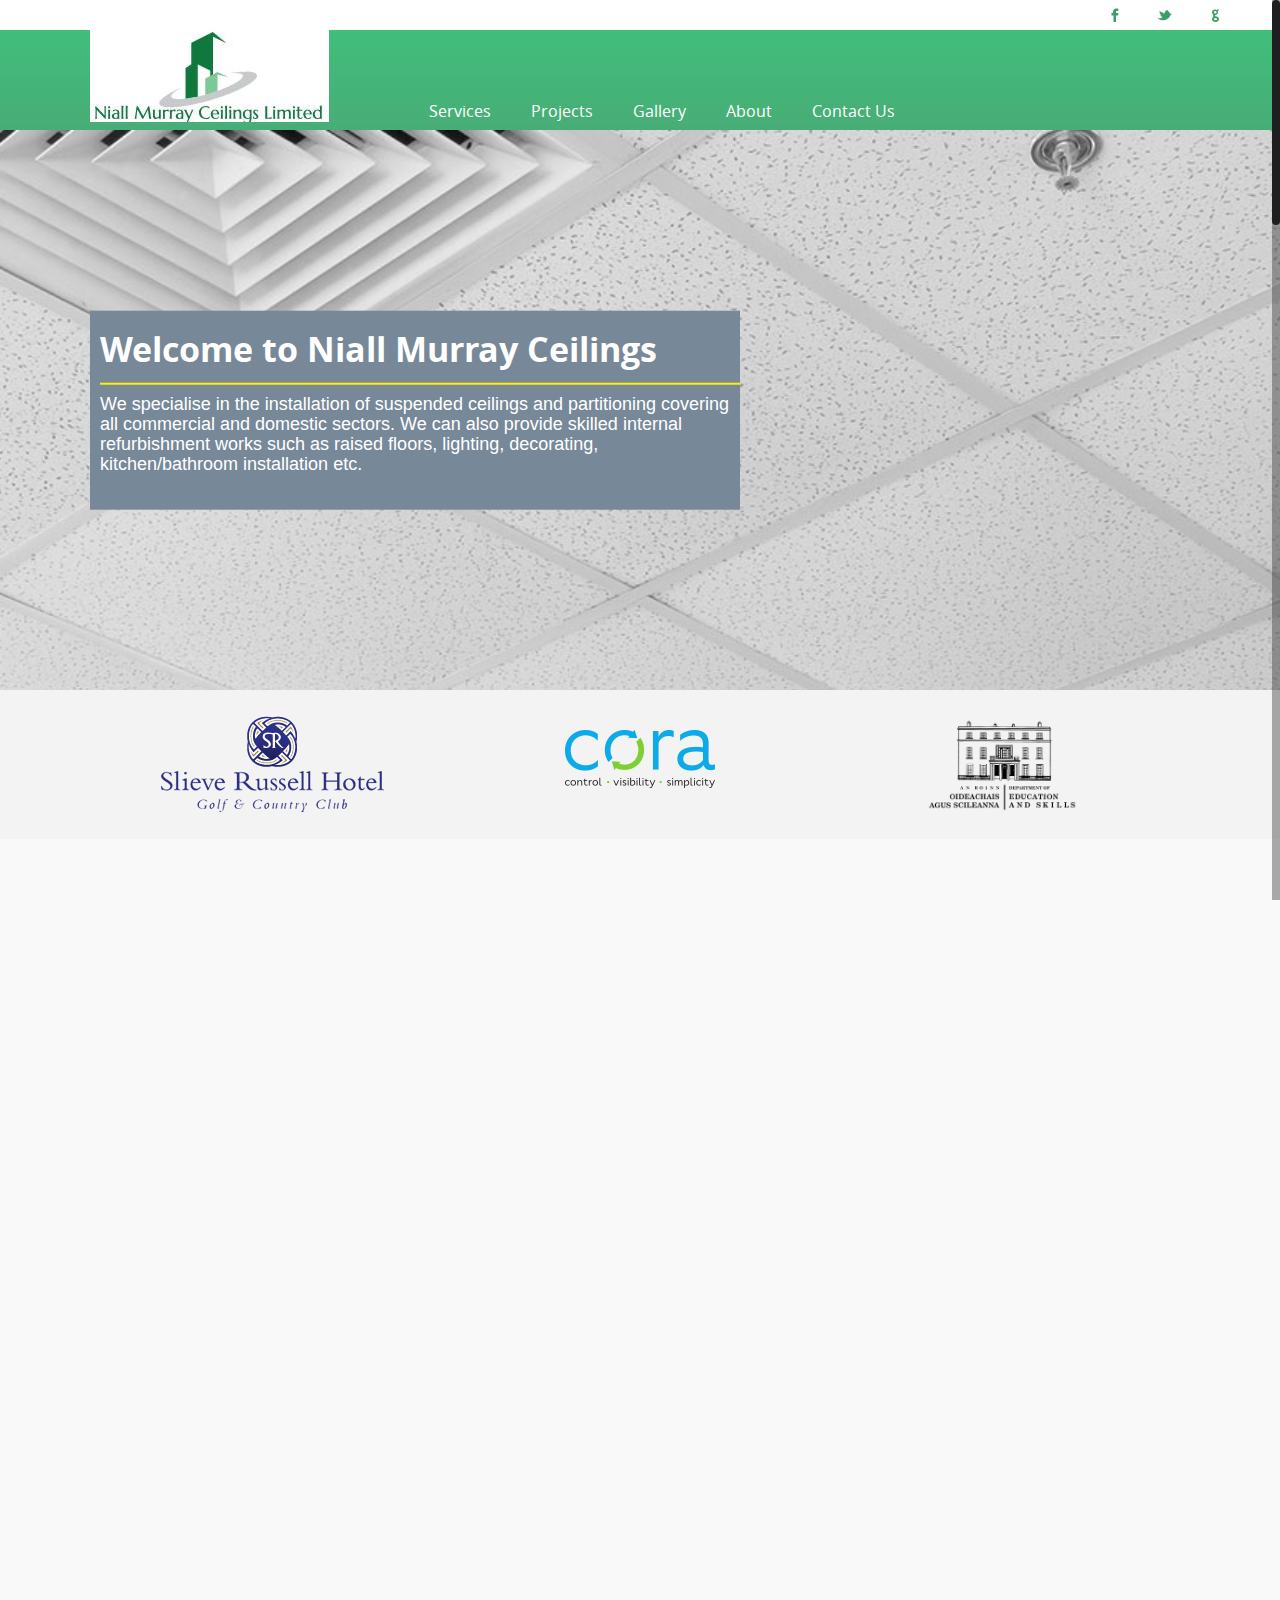
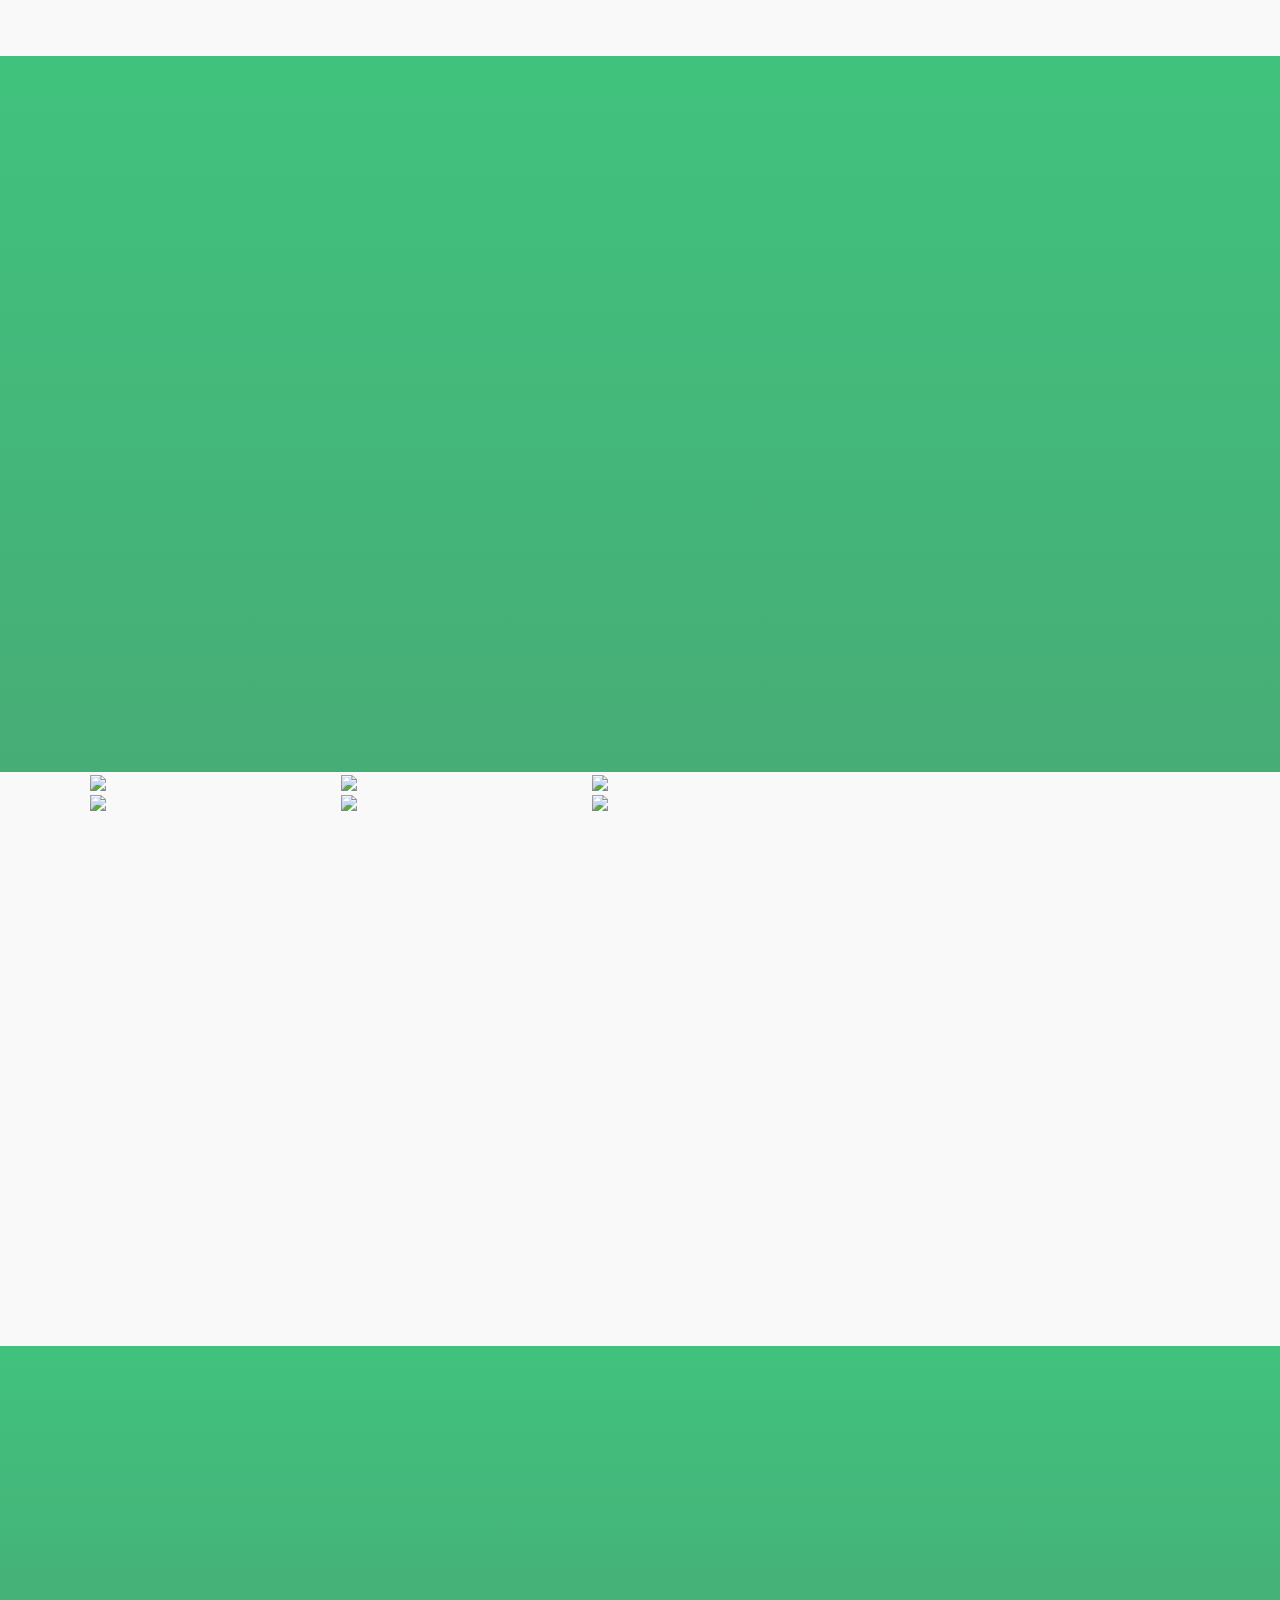
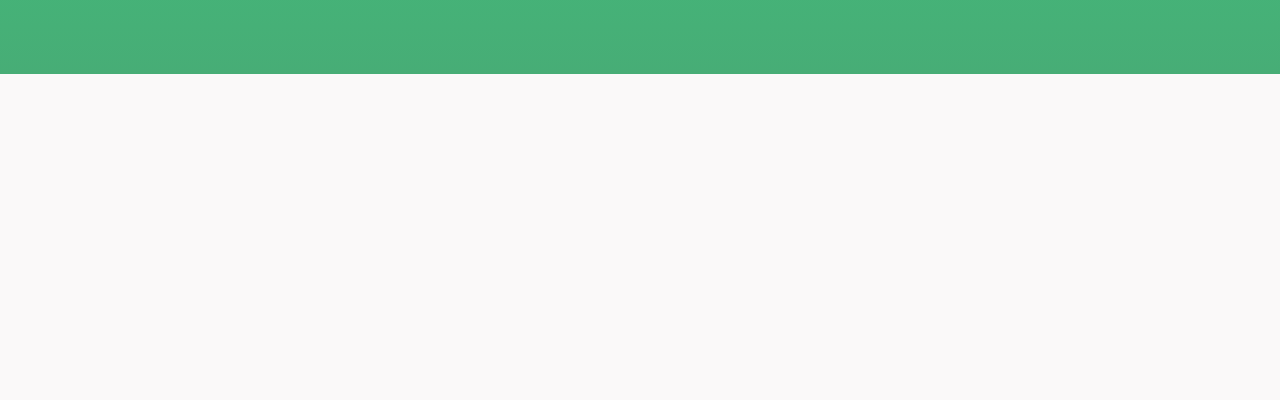
==== commit 91f87529: "lightbox initial revision" ====
--- a/index.html
+++ b/index.html
@@ -15,7 +15,7 @@
 	<link rel="stylesheet" type="text/css" href="css/owl.carousel.css"/>
 	<link rel="stylesheet" type="text/css" href="css/animate.css"/>
 	<link rel="stylesheet" type="text/css" href="css/main.css"/>
-
+	<link rel="stylesheet" type="text/css" href="css/ekko-lightbox.css"/>
 	
 	<script type="text/javascript" src="js/jquery.js"></script>
 	<script type="text/javascript" src="js/ajaxchimp.js"></script>
@@ -25,6 +25,7 @@
 	<script type="text/javascript" src="js/parallax.js"></script>
 	<script type="text/javascript" src="js/nicescroll.js"></script>
 	<script type="text/javascript" src="js/main.js"></script>
+	<script type="text/javascript" src="js/ekko-lightbox.js.htm.js"></script>
 </head>
 <body>
 	
@@ -49,8 +50,8 @@
 			<nav class="pull-left">
 				<ul class="list-unstyled">
 					<li class="animated wow fadeInLeft" data-wow-delay=".1s"><a href="#app_features">Services</a></li>
-					<li class="animated wow fadeInLeft" data-wow-delay=".2s"><a href="#testimonials">Gallery</a></li>
 					<li class="animated wow fadeInLeft" data-wow-delay="0s"><a href="#about">Projects</a></li>
+					<li class="animated wow fadeInLeft" data-wow-delay=".2s"><a href="#gallery">Gallery</a></li>
 					<li class="animated wow fadeInLeft" data-wow-delay="0s"><a href="#about">About</a></li>
 					<li class="animated wow fadeInLeft" data-wow-delay="0s"><a href="#about">Contact Us</a></li>
 				</ul>
@@ -216,7 +217,36 @@
 	<!--  And App Features Section  -->
 
 
-
+	<section id="gallery">
+		<div class="container">
+			<div class="row">
+				<div class="offset-md-2 col-md-8">
+					<div class="row">
+						<a href="https://unsplash.it/1200/768.jpg?image=251" data-toggle="lightbox" data-gallery="example-gallery" class="col-sm-4">
+							<img src="https://unsplash.it/600.jpg?image=251" class="img-fluid">
+						</a>
+						<a href="https://unsplash.it/1200/768.jpg?image=252" data-toggle="lightbox" data-gallery="example-gallery" class="col-sm-4">
+							<img src="https://unsplash.it/600.jpg?image=252" class="img-fluid">
+						</a>
+						<a href="https://unsplash.it/1200/768.jpg?image=253" data-toggle="lightbox" data-gallery="example-gallery" class="col-sm-4">
+							<img src="https://unsplash.it/600.jpg?image=253" class="img-fluid">
+						</a>
+					</div>
+					<div class="row">
+						<a href="https://unsplash.it/1200/768.jpg?image=254" data-toggle="lightbox" data-gallery="example-gallery" class="col-sm-4">
+							<img src="https://unsplash.it/600.jpg?image=254" class="img-fluid">
+						</a>
+						<a href="https://unsplash.it/1200/768.jpg?image=255" data-toggle="lightbox" data-gallery="example-gallery" class="col-sm-4">
+							<img src="https://unsplash.it/600.jpg?image=255" class="img-fluid">
+						</a>
+						<a href="https://unsplash.it/1200/768.jpg?image=256" data-toggle="lightbox" data-gallery="example-gallery" class="col-sm-4">
+							<img src="https://unsplash.it/600.jpg?image=256" class="img-fluid">
+						</a>
+					</div>
+				</div>
+			</div>
+		</div>
+	</section>
 
 
 
@@ -302,7 +332,13 @@
 		<p class="copyright animated wow fadeIn" data-wow-duration="2s">© 2015 <a href="http://pixelhint.com" target="_blank"><strong>Pixelhint.com</strong></a>. All Rights Reserved</p>
 	</footer>
 	<!--  End Footer Section  -->
-
+<script>
+	$(document).on('click', '[data-toggle="lightbox"]', function(event) {
+		event.preventDefault();
+		$(this).ekkoLightbox();
+	});
+
+</script>
 
 </body>
 </html>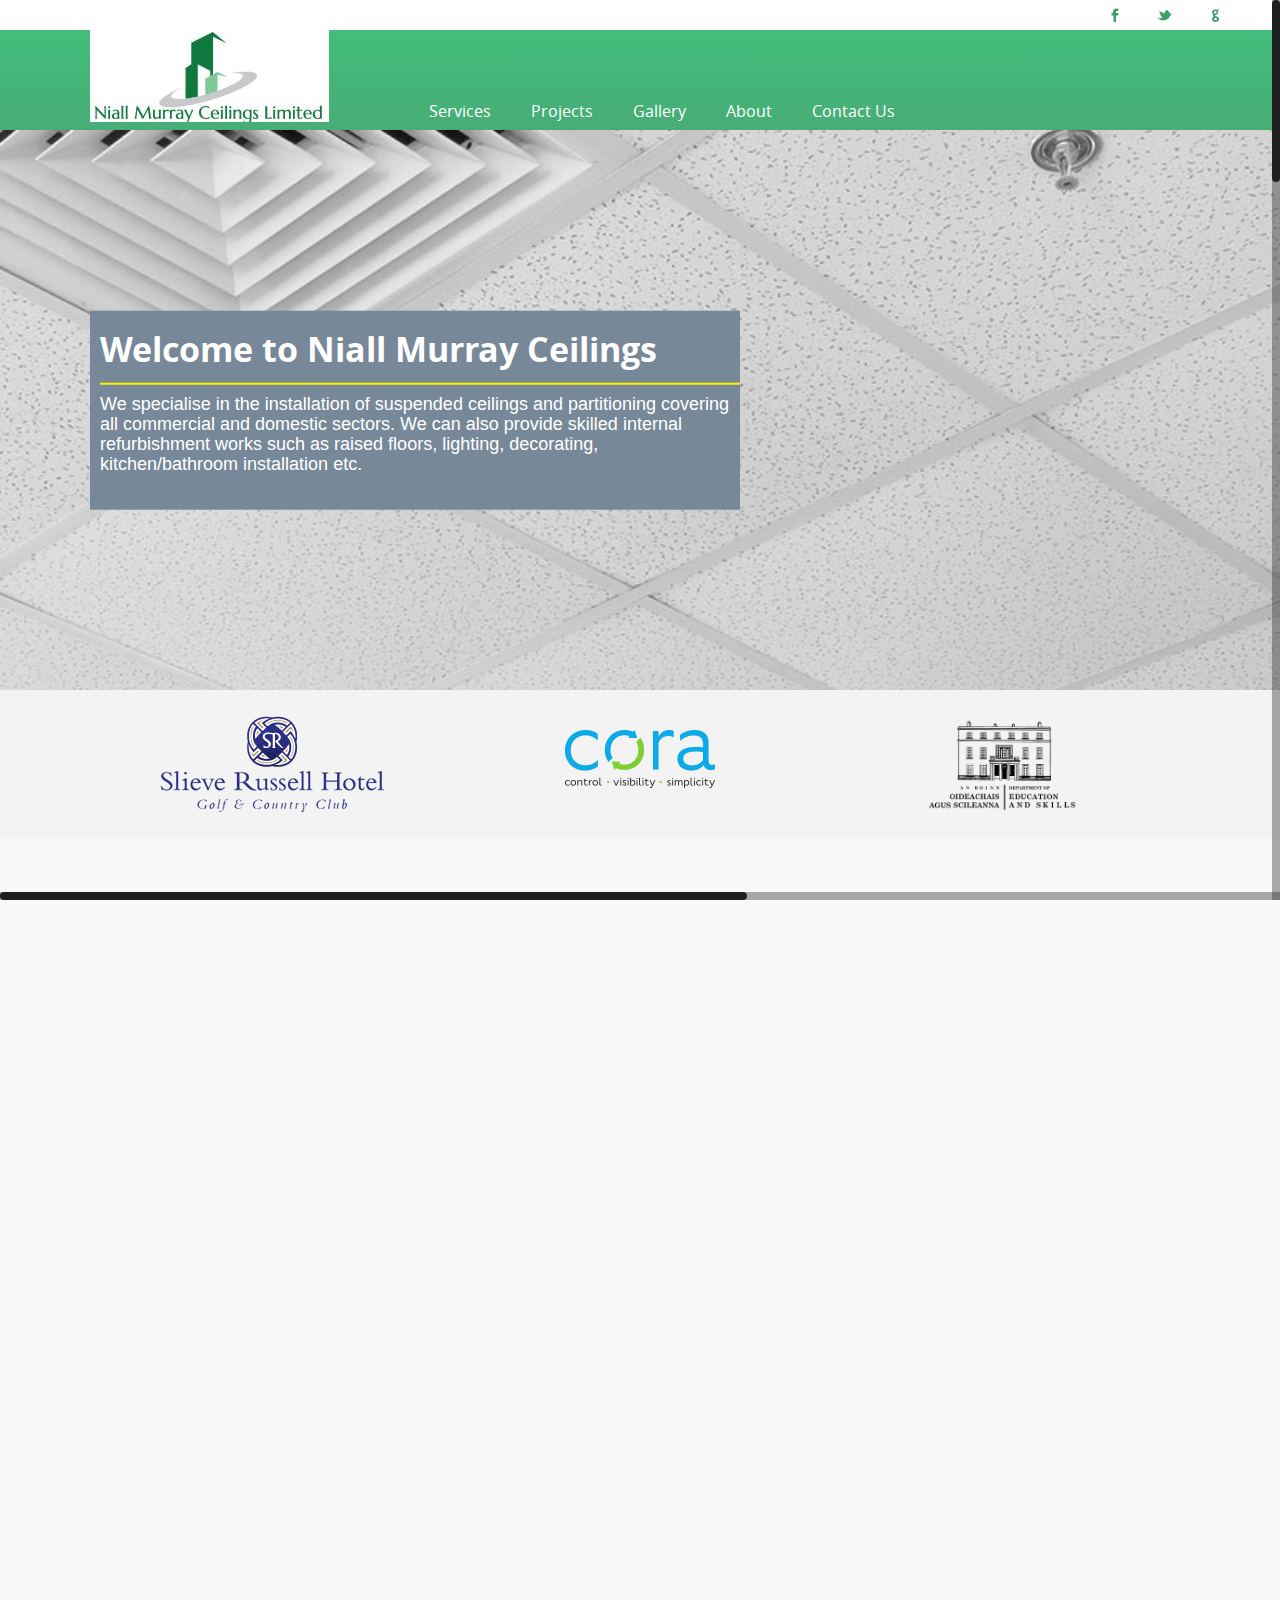
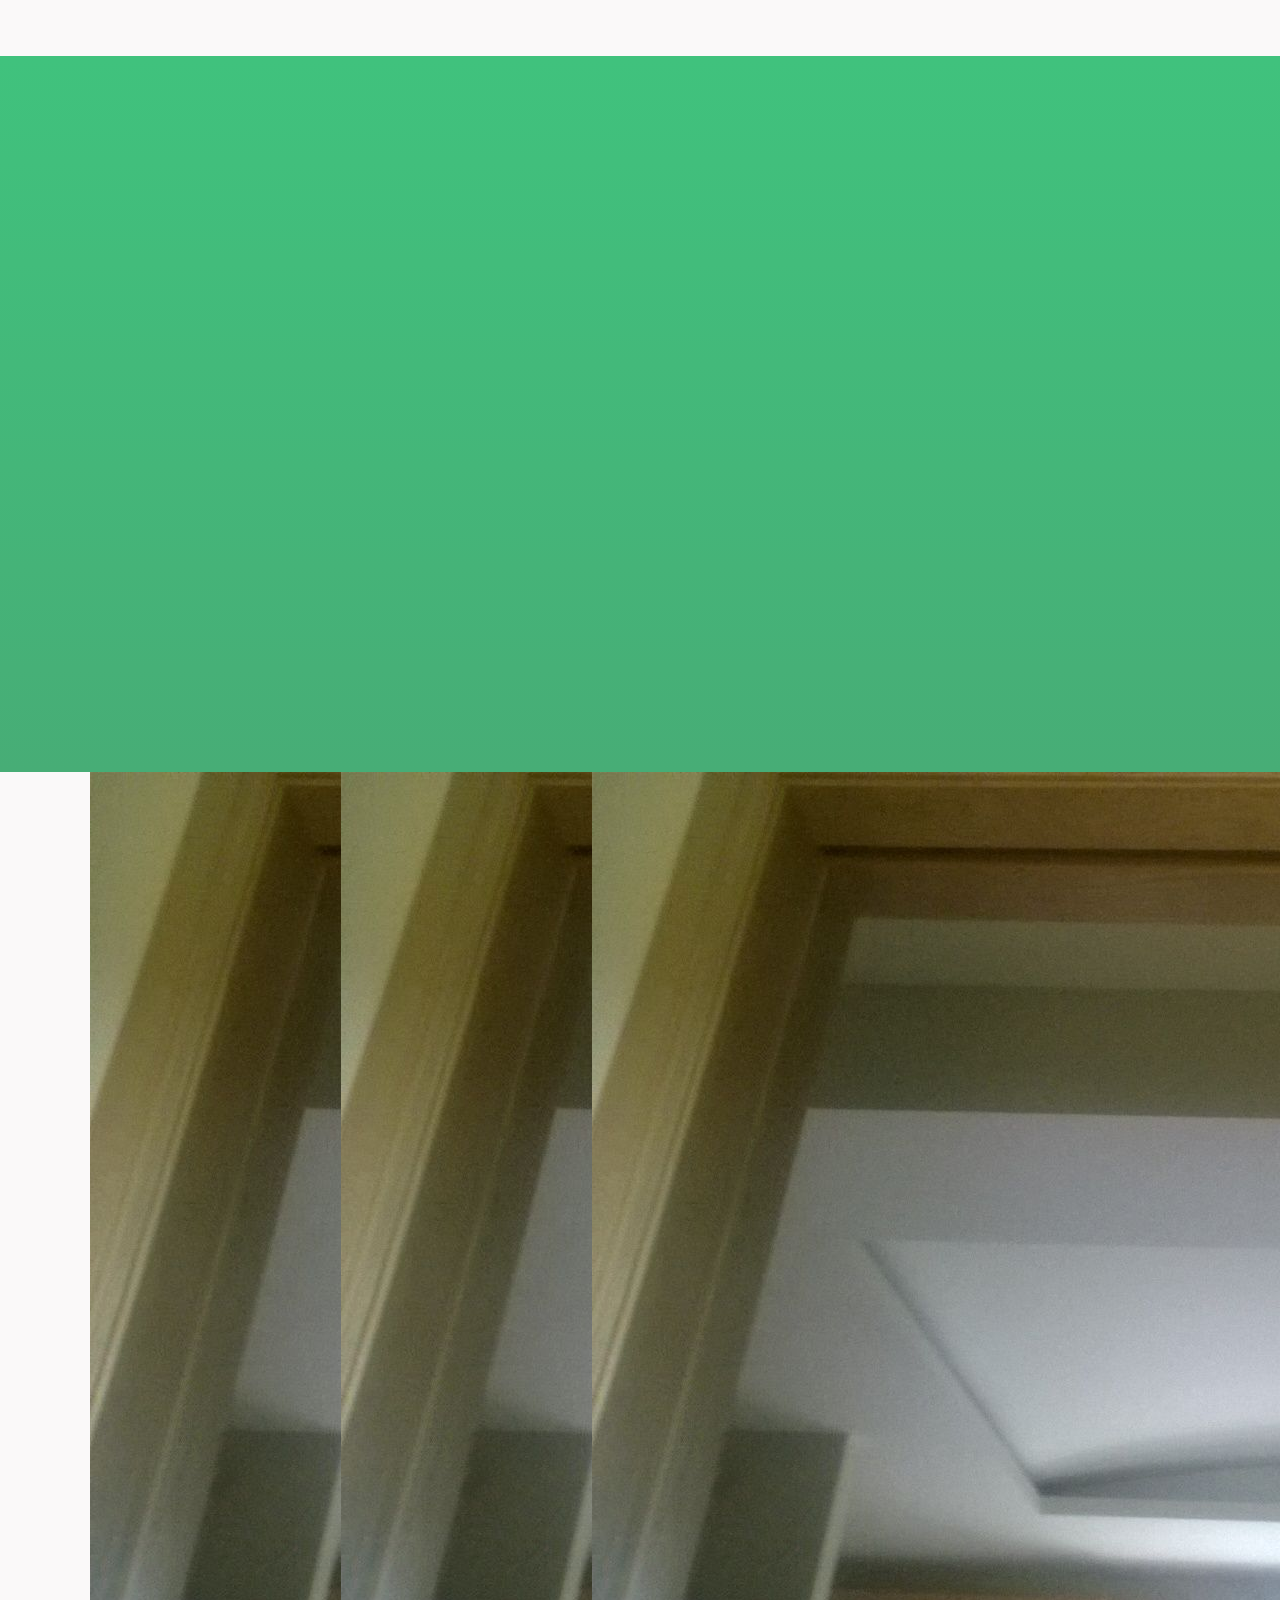
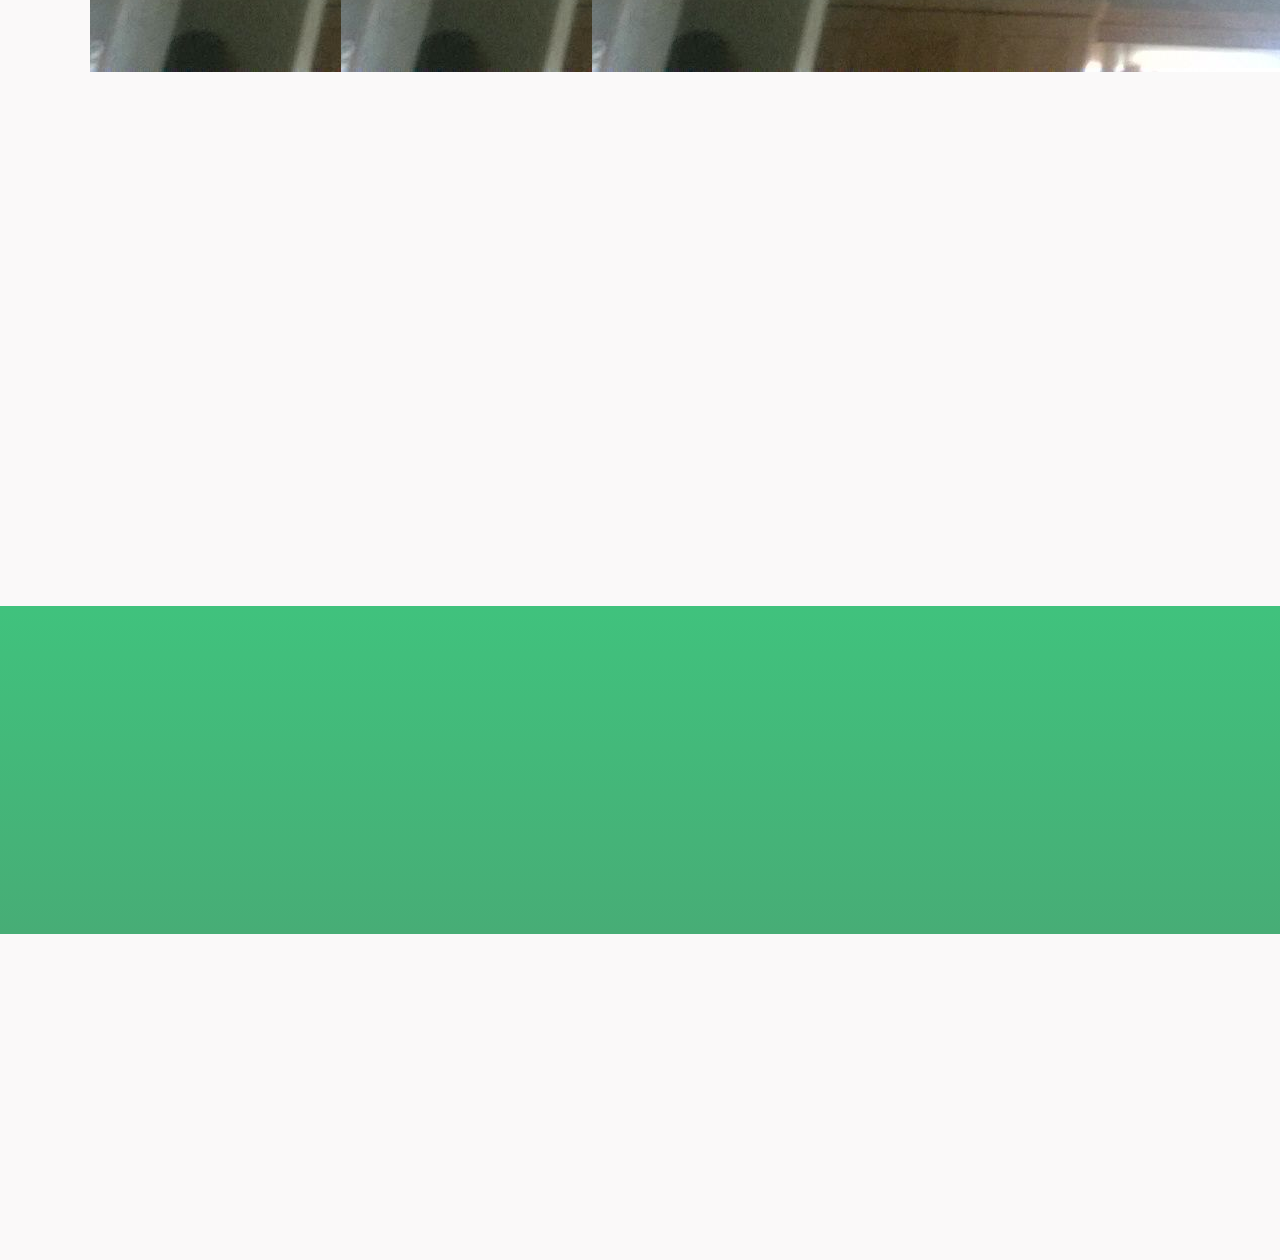
==== commit 1b154eb5: "added local images" ====
--- a/index.html
+++ b/index.html
@@ -25,7 +25,7 @@
 	<script type="text/javascript" src="js/parallax.js"></script>
 	<script type="text/javascript" src="js/nicescroll.js"></script>
 	<script type="text/javascript" src="js/main.js"></script>
-	<script type="text/javascript" src="js/ekko-lightbox.js.htm.js"></script>
+	<script type="text/javascript" src="js/ekko-lightbox.js"></script>
 </head>
 <body>
 	
@@ -222,25 +222,14 @@
 			<div class="row">
 				<div class="offset-md-2 col-md-8">
 					<div class="row">
-						<a href="https://unsplash.it/1200/768.jpg?image=251" data-toggle="lightbox" data-gallery="example-gallery" class="col-sm-4">
-							<img src="https://unsplash.it/600.jpg?image=251" class="img-fluid">
+						<a href="img/WhatsApp%20Image%202016-10-12%20at%2009.59.31.jpeg?image=251" data-toggle="lightbox" data-gallery="example-gallery" class="col-sm-4">
+							<img src="img/WhatsApp%20Image%202016-10-12%20at%2009.59.31.jpeg?image=251" class="img-fluid">
 						</a>
-						<a href="https://unsplash.it/1200/768.jpg?image=252" data-toggle="lightbox" data-gallery="example-gallery" class="col-sm-4">
-							<img src="https://unsplash.it/600.jpg?image=252" class="img-fluid">
+						<a href="img/WhatsApp%20Image%202016-10-12%20at%2009.59.52.jpeg?image=252" data-toggle="lightbox" data-gallery="example-gallery" class="col-sm-4">
+							<img src="img/WhatsApp%20Image%202016-10-12%20at%2009.59.31.jpeg?image=252" class="img-fluid">
 						</a>
-						<a href="https://unsplash.it/1200/768.jpg?image=253" data-toggle="lightbox" data-gallery="example-gallery" class="col-sm-4">
-							<img src="https://unsplash.it/600.jpg?image=253" class="img-fluid">
-						</a>
-					</div>
-					<div class="row">
-						<a href="https://unsplash.it/1200/768.jpg?image=254" data-toggle="lightbox" data-gallery="example-gallery" class="col-sm-4">
-							<img src="https://unsplash.it/600.jpg?image=254" class="img-fluid">
-						</a>
-						<a href="https://unsplash.it/1200/768.jpg?image=255" data-toggle="lightbox" data-gallery="example-gallery" class="col-sm-4">
-							<img src="https://unsplash.it/600.jpg?image=255" class="img-fluid">
-						</a>
-						<a href="https://unsplash.it/1200/768.jpg?image=256" data-toggle="lightbox" data-gallery="example-gallery" class="col-sm-4">
-							<img src="https://unsplash.it/600.jpg?image=256" class="img-fluid">
+						<a href="img/WhatsApp%20Image%202016-10-12%20at%2009.59.52.jpeg?image=252" data-toggle="lightbox" data-gallery="example-gallery" class="col-sm-4">
+							<img src="img/WhatsApp%20Image%202016-10-12%20at%2009.59.31.jpeg?image=252" class="img-fluid">
 						</a>
 					</div>
 				</div>
@@ -332,13 +321,13 @@
 		<p class="copyright animated wow fadeIn" data-wow-duration="2s">© 2015 <a href="http://pixelhint.com" target="_blank"><strong>Pixelhint.com</strong></a>. All Rights Reserved</p>
 	</footer>
 	<!--  End Footer Section  -->
-<script>
-	$(document).on('click', '[data-toggle="lightbox"]', function(event) {
-		event.preventDefault();
-		$(this).ekkoLightbox();
-	});
-
-</script>
+	<script type="text/javascript">
+		$(document).on('click', '[data-toggle="lightbox"]', function (event) {
+			event.preventDefault();
+			$(this).ekkoLightbox();
+		});
+
+	</script>
 
 </body>
 </html>